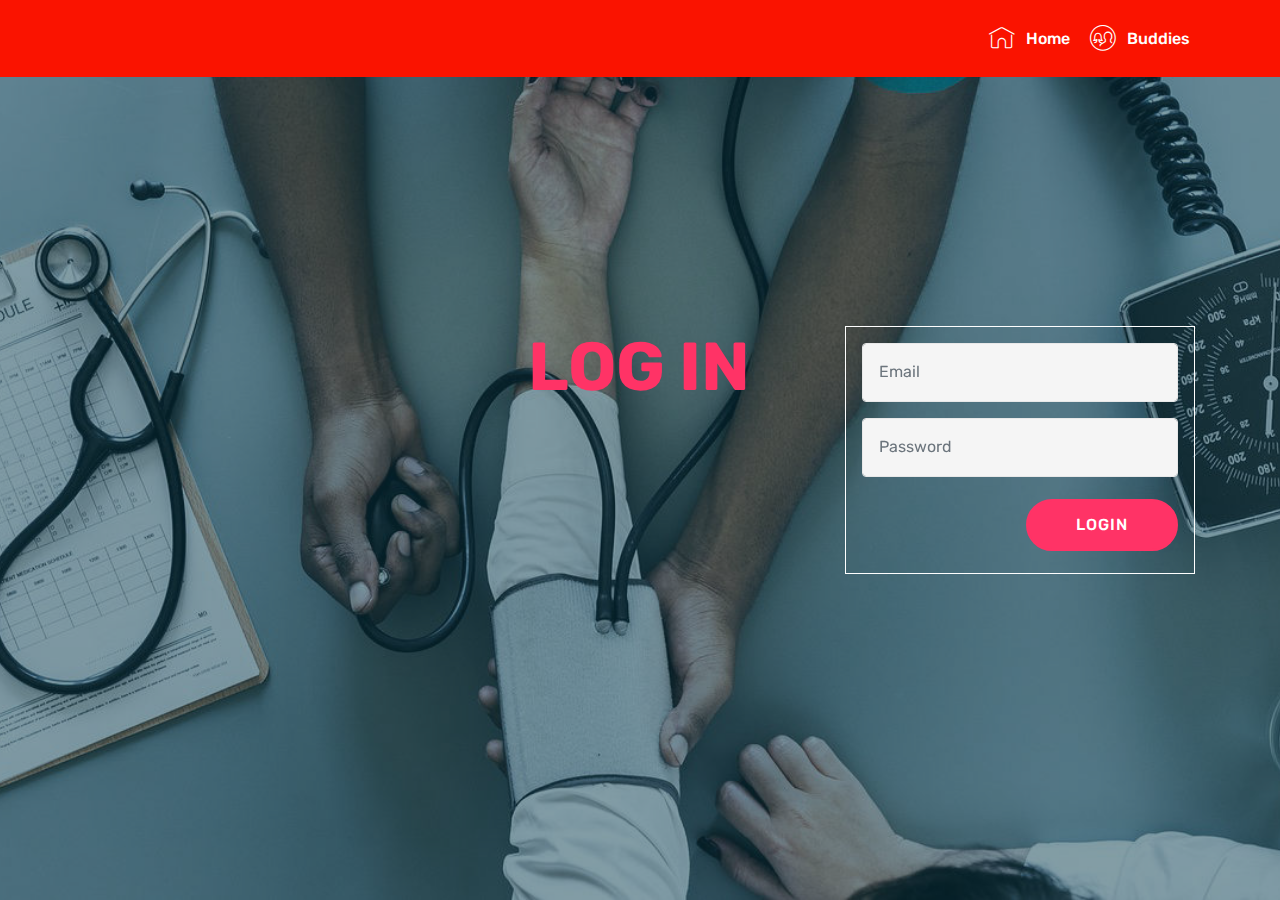
==== login.html @ 9717af07 "Add files via upload" ====
<!DOCTYPE html>
<html >
<head>
  <!-- Site made with Mobirise Website Builder v4.9.1, https://mobirise.com -->
  <meta charset="UTF-8">
  <meta http-equiv="X-UA-Compatible" content="IE=edge">
  <meta name="generator" content="Mobirise v4.9.1, mobirise.com">
  <meta name="viewport" content="width=device-width, initial-scale=1, minimum-scale=1">
  <link rel="shortcut icon" href="assets/images/logo2.png" type="image/x-icon">
  <meta name="description" content="">
  <title>LOGIN</title>
  <link rel="stylesheet" href="assets/web/assets/mobirise-icons/mobirise-icons.css">
  <link rel="stylesheet" href="assets/tether/tether.min.css">
  <link rel="stylesheet" href="assets/bootstrap/css/bootstrap.min.css">
  <link rel="stylesheet" href="assets/bootstrap/css/bootstrap-grid.min.css">
  <link rel="stylesheet" href="assets/bootstrap/css/bootstrap-reboot.min.css">
  <link rel="stylesheet" href="assets/dropdown/css/style.css">
  <link rel="stylesheet" href="assets/theme/css/style.css">
  <link rel="stylesheet" href="assets/mobirise/css/mbr-additional.css" type="text/css">
  
  
  
</head>
<body>
  <link rel="stylesheet" href="style.less" class="cid-rjPPl9onB8" id="menu1-9" data-rv-view="305"><section class="menu cid-rjPPl9onB8" once="menu" id="menu1-9">

    

    <nav class="navbar navbar-expand beta-menu navbar-dropdown align-items-center navbar-toggleable-sm">
        <button class="navbar-toggler navbar-toggler-right" type="button" data-toggle="collapse" data-target="#navbarSupportedContent" aria-controls="navbarSupportedContent" aria-expanded="false" aria-label="Toggle navigation">
            <div class="hamburger">
                <span></span>
                <span></span>
                <span></span>
                <span></span>
            </div>
        </button>
        <div class="menu-logo">
            <div class="navbar-brand">
                
                
            </div>
        </div>
        <div class="collapse navbar-collapse" id="navbarSupportedContent">
            <ul class="navbar-nav nav-dropdown nav-right navbar-nav-top-padding" data-app-modern-menu="true"><li class="nav-item">
                    <a class="nav-link link text-white display-4" href="https://mobirise.co">
                        <span class="mbri-home mbr-iconfont mbr-iconfont-btn"></span>Home</a>
                </li><li class="nav-item"><a class="nav-link link text-white display-4" href="https://mobirise.co"><span class="mbri-users mbr-iconfont mbr-iconfont-btn"></span>
                        Buddies</a></li></ul>
            
        </div>
    </nav>
</section>

<section class="engine"><a href="https://mobirise.info/u">bootstrap html templates</a></section><section class="cid-rjPPlac34I mbr-fullscreen mbr-parallax-background" id="header15-a">

    

    <div class="mbr-overlay" style="opacity: 0.5; background-color: rgb(7, 59, 76);"></div>

    <div class="container align-right">
<div class="row">
    <div class="mbr-white col-lg-8 col-md-7 content-container">
        <h1 class="mbr-section-title mbr-bold pb-3 mbr-fonts-style display-1">
            LOG IN</h1>
        
    </div>
    <div class="col-lg-4 col-md-5">
    <div class="form-container">
        <div class="media-container-column" data-form-type="formoid">
            <div data-form-alert="" hidden="" class="align-center">Thanks for filling out the form!</div>
            <form class="mbr-form" action="https://mobirise.com/" method="post" data-form-title="Mobirise Form"><input type="hidden" name="email" data-form-email="true" value="VKYxdWMDVFBwbysNsZmiNA+wXhtEtY0PMzBw7zq8KoXDlSUhk9qBJUYmL8Y6o1z6A3pOV49dEdWpnEKZmYoumy6t+tuIwl2j7wKJtrWJorOgSFFH1eXtyubgW5A6zBvd">
                
                <div data-for="email">
                    <div class="form-group">
                        <input type="email" class="form-control px-3" name="email" data-form-field="Email" placeholder="Email" required="" id="email-header15-a">
                    </div>
                </div>
                <div data-for="phone">
                    <div class="form-group">
                        <input type="tel" class="form-control px-3" name="phone" data-form-field="Phone" placeholder="Password" id="phone-header15-a">
                    </div>
                </div>
                
                <span class="input-group-btn"><button href="" type="submit" class="btn btn-secondary btn-form display-4">LOGIN</button></span>
            </form>
        </div>
    </div>
    </div>
</div>
    </div>
    
</section>


  <script src="assets/web/assets/jquery/jquery.min.js"></script>
  <script src="assets/popper/popper.min.js"></script>
  <script src="assets/tether/tether.min.js"></script>
  <script src="assets/bootstrap/js/bootstrap.min.js"></script>
  <script src="assets/smoothscroll/smooth-scroll.js"></script>
  <script src="assets/dropdown/js/script.min.js"></script>
  <script src="assets/touchswipe/jquery.touch-swipe.min.js"></script>
  <script src="assets/parallax/jarallax.min.js"></script>
  <script src="assets/theme/js/script.js"></script>
  <script src="assets/formoid/formoid.min.js"></script>
  
  
 <div id="scrollToTop" class="scrollToTop mbr-arrow-up"><a style="text-align: center;"><i class="mbr-arrow-up-icon mbr-arrow-up-icon-cm cm-icon cm-icon-smallarrow-up")></i></a></div>
  </body>
</html>
---- assets/web/assets/mobirise-icons/mobirise-icons.css ----
@font-face {
  font-family: 'MobiriseIcons';
  src:  url('mobirise-icons.eot?spat4u');
  src:  url('mobirise-icons.eot?spat4u#iefix') format('embedded-opentype'),
    url('mobirise-icons.ttf?spat4u') format('truetype'),
    url('mobirise-icons.woff?spat4u') format('woff'),
    url('mobirise-icons.svg?spat4u#MobiriseIcons') format('svg');
  font-weight: normal;
  font-style: normal;
}

[class^="mbri-"], [class*=" mbri-"] {
  /* use !important to prevent issues with browser extensions that change fonts */
  font-family: MobiriseIcons !important;
  speak: none;
  font-style: normal;
  font-weight: normal;
  font-variant: normal;
  text-transform: none;
  line-height: 1;

  /* Better Font Rendering =========== */
  -webkit-font-smoothing: antialiased;
  -moz-osx-font-smoothing: grayscale;
}

.mbri-add-submenu:before {
  content: "\e900";
}
.mbri-alert:before {
  content: "\e901";
}
.mbri-align-center:before {
  content: "\e902";
}
.mbri-align-justify:before {
  content: "\e903";
}
.mbri-align-left:before {
  content: "\e904";
}
.mbri-align-right:before {
  content: "\e905";
}
.mbri-android:before {
  content: "\e906";
}
.mbri-apple:before {
  content: "\e907";
}
.mbri-arrow-down:before {
  content: "\e908";
}
.mbri-arrow-next:before {
  content: "\e909";
}
.mbri-arrow-prev:before {
  content: "\e90a";
}
.mbri-arrow-up:before {
  content: "\e90b";
}
.mbri-bold:before {
  content: "\e90c";
}
.mbri-bookmark:before {
  content: "\e90d";
}
.mbri-bootstrap:before {
  content: "\e90e";
}
.mbri-briefcase:before {
  content: "\e90f";
}
.mbri-browse:before {
  content: "\e910";
}
.mbri-bulleted-list:before {
  content: "\e911";
}
.mbri-calendar:before {
  content: "\e912";
}
.mbri-camera:before {
  content: "\e913";
}
.mbri-cart-add:before {
  content: "\e914";
}
.mbri-cart-full:before {
  content: "\e915";
}
.mbri-cash:before {
  content: "\e916";
}
.mbri-change-style:before {
  content: "\e917";
}
.mbri-chat:before {
  content: "\e918";
}
.mbri-clock:before {
  content: "\e919";
}
.mbri-close:before {
  content: "\e91a";
}
.mbri-cloud:before {
  content: "\e91b";
}
.mbri-code:before {
  content: "\e91c";
}
.mbri-contact-form:before {
  content: "\e91d";
}
.mbri-credit-card:before {
  content: "\e91e";
}
.mbri-cursor-click:before {
  content: "\e91f";
}
.mbri-cust-feedback:before {
  content: "\e920";
}
.mbri-database:before {
  content: "\e921";
}
.mbri-delivery:before {
  content: "\e922";
}
.mbri-desktop:before {
  content: "\e923";
}
.mbri-devices:before {
  content: "\e924";
}
.mbri-down:before {
  content: "\e925";
}
.mbri-download:before {
  content: "\e989";
}
.mbri-drag-n-drop:before {
  content: "\e927";
}
.mbri-drag-n-drop2:before {
  content: "\e928";
}
.mbri-edit:before {
  content: "\e929";
}
.mbri-edit2:before {
  content: "\e92a";
}
.mbri-error:before {
  content: "\e92b";
}
.mbri-extension:before {
  content: "\e92c";
}
.mbri-features:before {
  content: "\e92d";
}
.mbri-file:before {
  content: "\e92e";
}
.mbri-flag:before {
  content: "\e92f";
}
.mbri-folder:before {
  content: "\e930";
}
.mbri-gift:before {
  content: "\e931";
}
.mbri-github:before {
  content: "\e932";
}
.mbri-globe:before {
  content: "\e933";
}
.mbri-globe-2:before {
  content: "\e934";
}
.mbri-growing-chart:before {
  content: "\e935";
}
.mbri-hearth:before {
  content: "\e936";
}
.mbri-help:before {
  content: "\e937";
}
.mbri-home:before {
  content: "\e938";
}
.mbri-hot-cup:before {
  content: "\e939";
}
.mbri-idea:before {
  content: "\e93a";
}
.mbri-image-gallery:before {
  content: "\e93b";
}
.mbri-image-slider:before {
  content: "\e93c";
}
.mbri-info:before {
  content: "\e93d";
}
.mbri-italic:before {
  content: "\e93e";
}
.mbri-key:before {
  content: "\e93f";
}
.mbri-laptop:before {
  content: "\e940";
}
.mbri-layers:before {
  content: "\e941";
}
.mbri-left-right:before {
  content: "\e942";
}
.mbri-left:before {
  content: "\e943";
}
.mbri-letter:before {
  content: "\e944";
}
.mbri-like:before {
  content: "\e945";
}
.mbri-link:before {
  content: "\e946";
}
.mbri-lock:before {
  content: "\e947";
}
.mbri-login:before {
  content: "\e948";
}
.mbri-logout:before {
  content: "\e949";
}
.mbri-magic-stick:before {
  content: "\e94a";
}
.mbri-map-pin:before {
  content: "\e94b";
}
.mbri-menu:before {
  content: "\e94c";
}
.mbri-mobile:before {
  content: "\e94d";
}
.mbri-mobile2:before {
  content: "\e94e";
}
.mbri-mobirise:before {
  content: "\e94f";
}
.mbri-more-horizontal:before {
  content: "\e950";
}
.mbri-more-vertical:before {
  content: "\e951";
}
.mbri-music:before {
  content: "\e952";
}
.mbri-new-file:before {
  content: "\e953";
}
.mbri-numbered-list:before {
  content: "\e954";
}
.mbri-opened-folder:before {
  content: "\e955";
}
.mbri-pages:before {
  content: "\e956";
}
.mbri-paper-plane:before {
  content: "\e957";
}
.mbri-paperclip:before {
  content: "\e958";
}
.mbri-photo:before {
  content: "\e959";
}
.mbri-photos:before {
  content: "\e95a";
}
.mbri-pin:before {
  content: "\e95b";
}
.mbri-play:before {
  content: "\e95c";
}
.mbri-plus:before {
  content: "\e95d";
}
.mbri-preview:before {
  content: "\e95e";
}
.mbri-print:before {
  content: "\e95f";
}
.mbri-protect:before {
  content: "\e960";
}
.mbri-question:before {
  content: "\e961";
}
.mbri-quote-left:before {
  content: "\e962";
}
.mbri-quote-right:before {
  content: "\e963";
}
.mbri-refresh:before {
  content: "\e964";
}
.mbri-responsive:before {
  content: "\e965";
}
.mbri-right:before {
  content: "\e966";
}
.mbri-rocket:before {
  content: "\e967";
}
.mbri-sad-face:before {
  content: "\e968";
}
.mbri-sale:before {
  content: "\e969";
}
.mbri-save:before {
  content: "\e96a";
}
.mbri-search:before {
  content: "\e96b";
}
.mbri-setting:before {
  content: "\e96c";
}
.mbri-setting2:before {
  content: "\e96d";
}
.mbri-setting3:before {
  content: "\e96e";
}
.mbri-share:before {
  content: "\e96f";
}
.mbri-shopping-bag:before {
  content: "\e970";
}
.mbri-shopping-basket:before {
  content: "\e971";
}
.mbri-shopping-cart:before {
  content: "\e972";
}
.mbri-sites:before {
  content: "\e973";
}
.mbri-smile-face:before {
  content: "\e974";
}
.mbri-speed:before {
  content: "\e975";
}
.mbri-star:before {
  content: "\e976";
}
.mbri-success:before {
  content: "\e977";
}
.mbri-sun:before {
  content: "\e978";
}
.mbri-sun2:before {
  content: "\e979";
}
.mbri-tablet:before {
  content: "\e97a";
}
.mbri-tablet-vertical:before {
  content: "\e97b";
}
.mbri-target:before {
  content: "\e97c";
}
.mbri-timer:before {
  content: "\e97d";
}
.mbri-to-ftp:before {
  content: "\e97e";
}
.mbri-to-local-drive:before {
  content: "\e97f";
}
.mbri-touch-swipe:before {
  content: "\e980";
}
.mbri-touch:before {
  content: "\e981";
}
.mbri-trash:before {
  content: "\e982";
}
.mbri-underline:before {
  content: "\e983";
}
.mbri-unlink:before {
  content: "\e984";
}
.mbri-unlock:before {
  content: "\e985";
}
.mbri-up-down:before {
  content: "\e986";
}
.mbri-up:before {
  content: "\e987";
}
.mbri-update:before {
  content: "\e988";
}
.mbri-upload:before {
 content: "\e926"; 
}
.mbri-user:before {
  content: "\e98a";
}
.mbri-user2:before {
  content: "\e98b";
}
.mbri-users:before {
  content: "\e98c";
}
.mbri-video:before {
  content: "\e98d";
}
.mbri-video-play:before {
  content: "\e98e";
}
.mbri-watch:before {
  content: "\e98f";
}
.mbri-website-theme:before {
  content: "\e990";
}
.mbri-wifi:before {
  content: "\e991";
}
.mbri-windows:before {
  content: "\e992";
}
.mbri-zoom-out:before {
  content: "\e993";
}
.mbri-redo:before {
  content: "\e994";
}
.mbri-undo:before {
  content: "\e995";
}
---- assets/dropdown/css/style.css ----
.navbar-dropdown {
  left: 0;
  padding: 0;
  position: absolute;
  right: 0;
  top: 0;
  transition: all 0.45s ease;
  z-index: 1030;
  background: #282828; }
  .navbar-dropdown .navbar-logo {
    margin-right: 0.8rem;
    transition: margin 0.3s ease-in-out;
    vertical-align: middle; }
    .navbar-dropdown .navbar-logo img {
      height: 3.125rem;
      transition: all 0.3s ease-in-out; }
    .navbar-dropdown .navbar-logo.mbr-iconfont {
      font-size: 3.125rem;
      line-height: 3.125rem; }
  .navbar-dropdown .navbar-caption {
    font-weight: 700;
    white-space: normal;
    vertical-align: -4px;
    line-height: 3.125rem !important; }
    .navbar-dropdown .navbar-caption, .navbar-dropdown .navbar-caption:hover {
      color: inherit;
      text-decoration: none; }
  .navbar-dropdown .mbr-iconfont + .navbar-caption {
    vertical-align: -1px; }
  .navbar-dropdown.navbar-fixed-top {
    position: fixed; }
  .navbar-dropdown .navbar-brand span {
    vertical-align: -4px; }
  .navbar-dropdown.bg-color.transparent {
    background: none; }
  .navbar-dropdown.navbar-short .navbar-brand {
    padding: 0.625rem 0; }
    .navbar-dropdown.navbar-short .navbar-brand span {
      vertical-align: -1px; }
  .navbar-dropdown.navbar-short .navbar-caption {
    line-height: 2.375rem !important;
    vertical-align: -2px; }
  .navbar-dropdown.navbar-short .navbar-logo {
    margin-right: 0.5rem; }
    .navbar-dropdown.navbar-short .navbar-logo img {
      height: 2.375rem; }
    .navbar-dropdown.navbar-short .navbar-logo.mbr-iconfont {
      font-size: 2.375rem;
      line-height: 2.375rem; }
  .navbar-dropdown.navbar-short .mbr-table-cell {
    height: 3.625rem; }
  .navbar-dropdown .navbar-close {
    left: 0.6875rem;
    position: fixed;
    top: 0.75rem;
    z-index: 1000; }
  .navbar-dropdown .hamburger-icon {
    content: "";
    display: inline-block;
    vertical-align: middle;
    width: 16px;
    -webkit-box-shadow: 0 -6px 0 1px #282828,0 0 0 1px #282828,0 6px 0 1px #282828;
    -moz-box-shadow: 0 -6px 0 1px #282828,0 0 0 1px #282828,0 6px 0 1px #282828;
    box-shadow: 0 -6px 0 1px #282828,0 0 0 1px #282828,0 6px 0 1px #282828; }

.dropdown-menu .dropdown-toggle[data-toggle="dropdown-submenu"]::after {
  border-bottom: 0.35em solid transparent;
  border-left: 0.35em solid;
  border-right: 0;
  border-top: 0.35em solid transparent;
  margin-left: 0.3rem; }

.dropdown-menu .dropdown-item:focus {
  outline: 0; }

.nav-dropdown {
  font-size: 0.75rem;
  font-weight: 500;
  height: auto !important; }
  .nav-dropdown .nav-btn {
    padding-left: 1rem; }
  .nav-dropdown .link {
    margin: .667em 1.667em;
    font-weight: 500;
    padding: 0;
    transition: color .2s ease-in-out; }
    .nav-dropdown .link.dropdown-toggle {
      margin-right: 2.583em; }
      .nav-dropdown .link.dropdown-toggle::after {
        margin-left: .25rem;
        border-top: 0.35em solid;
        border-right: 0.35em solid transparent;
        border-left: 0.35em solid transparent;
        border-bottom: 0; }
      .nav-dropdown .link.dropdown-toggle[aria-expanded="true"] {
        margin: 0;
        padding: 0.667em 3.263em  0.667em 1.667em; }
  .nav-dropdown .link::after,
  .nav-dropdown .dropdown-item::after {
    color: inherit; }
  .nav-dropdown .btn {
    font-size: 0.75rem;
    font-weight: 700;
    letter-spacing: 0;
    margin-bottom: 0;
    padding-left: 1.25rem;
    padding-right: 1.25rem; }
  .nav-dropdown .dropdown-menu {
    border-radius: 0;
    border: 0;
    left: 0;
    margin: 0;
    padding-bottom: 1.25rem;
    padding-top: 1.25rem;
    position: relative; }
  .nav-dropdown .dropdown-submenu {
    margin-left: 0.125rem;
    top: 0; }
  .nav-dropdown .dropdown-item {
    font-weight: 500;
    line-height: 2;
    padding: 0.3846em 4.615em 0.3846em 1.5385em;
    position: relative;
    transition: color .2s ease-in-out, background-color .2s ease-in-out; }
    .nav-dropdown .dropdown-item::after {
      margin-top: -0.3077em;
      position: absolute;
      right: 1.1538em;
      top: 50%; }
    .nav-dropdown .dropdown-item:focus, .nav-dropdown .dropdown-item:hover {
      background: none; }

@media (max-width: 767px) {
  .nav-dropdown.navbar-toggleable-sm {
    bottom: 0;
    display: none;
    left: 0;
    overflow-x: hidden;
    position: fixed;
    top: 0;
    transform: translateX(-100%);
    -ms-transform: translateX(-100%);
    -webkit-transform: translateX(-100%);
    width: 18.75rem;
    z-index: 999; } }
.nav-dropdown.navbar-toggleable-xl {
  bottom: 0;
  display: none;
  left: 0;
  overflow-x: hidden;
  position: fixed;
  top: 0;
  transform: translateX(-100%);
  -ms-transform: translateX(-100%);
  -webkit-transform: translateX(-100%);
  width: 18.75rem;
  z-index: 999; }

.nav-dropdown-sm {
  display: block !important;
  overflow-x: hidden;
  overflow: auto;
  padding-top: 3.875rem; }
  .nav-dropdown-sm::after {
    content: "";
    display: block;
    height: 3rem;
    width: 100%; }
  .nav-dropdown-sm.collapse.in ~ .navbar-close {
    display: block !important; }
  .nav-dropdown-sm.collapsing, .nav-dropdown-sm.collapse.in {
    transform: translateX(0);
    -ms-transform: translateX(0);
    -webkit-transform: translateX(0);
    transition: all 0.25s ease-out;
    -webkit-transition: all 0.25s ease-out;
    background: #282828; }
  .nav-dropdown-sm.collapsing[aria-expanded="false"] {
    transform: translateX(-100%);
    -ms-transform: translateX(-100%);
    -webkit-transform: translateX(-100%); }
  .nav-dropdown-sm .nav-item {
    display: block;
    margin-left: 0 !important;
    padding-left: 0; }
  .nav-dropdown-sm .link,
  .nav-dropdown-sm .dropdown-item {
    border-top: 1px dotted rgba(255, 255, 255, 0.1);
    font-size: 0.8125rem;
    line-height: 1.6;
    margin: 0 !important;
    padding: 0.875rem 2.4rem 0.875rem 1.5625rem !important;
    position: relative;
    white-space: normal; }
    .nav-dropdown-sm .link:focus, .nav-dropdown-sm .link:hover,
    .nav-dropdown-sm .dropdown-item:focus,
    .nav-dropdown-sm .dropdown-item:hover {
      background: rgba(0, 0, 0, 0.2) !important;
      color: #c0a375; }
  .nav-dropdown-sm .nav-btn {
    position: relative;
    padding: 1.5625rem 1.5625rem 0 1.5625rem; }
    .nav-dropdown-sm .nav-btn::before {
      border-top: 1px dotted rgba(255, 255, 255, 0.1);
      content: "";
      left: 0;
      position: absolute;
      top: 0;
      width: 100%; }
    .nav-dropdown-sm .nav-btn + .nav-btn {
      padding-top: 0.625rem; }
      .nav-dropdown-sm .nav-btn + .nav-btn::before {
        display: none; }
  .nav-dropdown-sm .btn {
    padding: 0.625rem 0; }
  .nav-dropdown-sm .dropdown-toggle[data-toggle="dropdown-submenu"]::after {
    margin-left: .25rem;
    border-top: 0.35em solid;
    border-right: 0.35em solid transparent;
    border-left: 0.35em solid transparent;
    border-bottom: 0; }
  .nav-dropdown-sm .dropdown-toggle[data-toggle="dropdown-submenu"][aria-expanded="true"]::after {
    border-top: 0;
    border-right: 0.35em solid transparent;
    border-left: 0.35em solid transparent;
    border-bottom: 0.35em solid; }
  .nav-dropdown-sm .dropdown-menu {
    margin: 0;
    padding: 0;
    position: relative;
    top: 0;
    left: 0;
    width: 100%;
    border: 0;
    float: none;
    border-radius: 0;
    background: none; }
  .nav-dropdown-sm .dropdown-submenu {
    left: 100%;
    margin-left: 0.125rem;
    margin-top: -1.25rem;
    top: 0; }

.navbar-toggleable-sm .nav-dropdown .dropdown-menu {
  position: absolute; }

.navbar-toggleable-sm .nav-dropdown .dropdown-submenu {
  left: 100%;
  margin-left: 0.125rem;
  margin-top: -1.25rem;
  top: 0; }

.navbar-toggleable-sm.opened .nav-dropdown .dropdown-menu {
  position: relative; }

.navbar-toggleable-sm.opened .nav-dropdown .dropdown-submenu {
  left: 0;
  margin-left: 00rem;
  margin-top: 0rem;
  top: 0; }

.is-builder .nav-dropdown.collapsing {
  transition: none !important; }

/*# sourceMappingURL=style.css.map */
---- assets/theme/css/style.css ----
/*!
 * Mobirise v4 theme (https://mobirise.com/)
 * Copyright 2017 Mobirise
 */
section {
  background-color: #eeeeee; }

section,
.container,
.container-fluid {
  position: relative;
  word-wrap: break-word; }

a.mbr-iconfont:hover {
  text-decoration: none; }

.article .lead p, .article .lead ul, .article .lead ol, .article .lead pre, .article .lead blockquote {
  margin-bottom: 0; }

a {
  font-style: normal;
  font-weight: 400;
  cursor: pointer; }
  a, a:hover {
    text-decoration: none; }

figure {
  margin-bottom: 0; }

body {
  color: #232323; }

h1, h2, h3, h4, h5, h6,
.h1, .h2, .h3, .h4, .h5, .h6,
.display-1, .display-2, .display-3, .display-4 {
  line-height: 1;
  word-break: break-word;
  word-wrap: break-word; }

b, strong {
  font-weight: bold; }

blockquote {
  padding: 10px 0 10px 20px;
  position: relative;
  border-left: 2px solid;
  border-color: #ff3366; }

input:-webkit-autofill, input:-webkit-autofill:hover, input:-webkit-autofill:focus, input:-webkit-autofill:active {
  transition-delay: 9999s;
  transition-property: background-color, color; }

textarea[type="hidden"] {
  display: none; }

body {
  position: relative; }

section {
  background-position: 50% 50%;
  background-repeat: no-repeat;
  background-size: cover; }
  section .mbr-background-video,
  section .mbr-background-video-preview {
    position: absolute;
    bottom: 0;
    left: 0;
    right: 0;
    top: 0; }

.hidden {
  visibility: hidden; }

.mbr-z-index20 {
  z-index: 20; }

/*! Base colors */
.mbr-white {
  color: #ffffff; }

.mbr-black {
  color: #000000; }

.mbr-bg-white {
  background-color: #ffffff; }

.mbr-bg-black {
  background-color: #000000; }

/*! Text-aligns */
.align-left {
  text-align: left; }

.align-center {
  text-align: center; }

.align-right {
  text-align: right; }

@media (max-width: 767px) {
  .align-left, .align-center, .align-right, .mbr-section-btn, .mbr-section-title {
    text-align: center; } }
/*! Font-weight  */
.mbr-light {
  font-weight: 300; }

.mbr-regular {
  font-weight: 400; }

.mbr-semibold {
  font-weight: 500; }

.mbr-bold {
  font-weight: 700; }

/*! Media  */
.media-size-item {
  -webkit-flex: 1 1 auto;
  -moz-flex: 1 1 auto;
  -ms-flex: 1 1 auto;
  -o-flex: 1 1 auto;
  flex: 1 1 auto; }

.media-content {
  -webkit-flex-basis: 100%;
  flex-basis: 100%; }

.media-container-row {
  display: -ms-flexbox;
  display: -webkit-flex;
  display: flex;
  -webkit-flex-direction: row;
  -ms-flex-direction: row;
  flex-direction: row;
  -webkit-flex-wrap: wrap;
  -ms-flex-wrap: wrap;
  flex-wrap: wrap;
  -webkit-justify-content: center;
  -ms-flex-pack: center;
  justify-content: center;
  -webkit-align-content: center;
  -ms-flex-line-pack: center;
  align-content: center;
  -webkit-align-items: start;
  -ms-flex-align: start;
  align-items: start; }
  .media-container-row .media-size-item {
    width: 400px; }

.media-container-column {
  display: -ms-flexbox;
  display: -webkit-flex;
  display: flex;
  -webkit-flex-direction: column;
  -ms-flex-direction: column;
  flex-direction: column;
  -webkit-flex-wrap: wrap;
  -ms-flex-wrap: wrap;
  flex-wrap: wrap;
  -webkit-justify-content: center;
  -ms-flex-pack: center;
  justify-content: center;
  -webkit-align-content: center;
  -ms-flex-line-pack: center;
  align-content: center;
  -webkit-align-items: stretch;
  -ms-flex-align: stretch;
  align-items: stretch; }
  .media-container-column > * {
    width: 100%; }

@media (min-width: 992px) {
  .media-container-row {
    -webkit-flex-wrap: nowrap;
    -ms-flex-wrap: nowrap;
    flex-wrap: nowrap; } }
figure {
  overflow: hidden; }

figure[mbr-media-size] {
  transition: width 0.1s; }

.mbr-figure img, .mbr-figure iframe {
  display: block;
  width: 100%; }

.card {
  background-color: transparent;
  border: none; }

.card-img {
  text-align: center;
  flex-shrink: 0;
  -webkit-flex-shrink: 0; }

.media {
  max-width: 100%;
  margin: 0 auto; }

.mbr-figure {
  -ms-flex-item-align: center;
  -ms-grid-row-align: center;
  -webkit-align-self: center;
  align-self: center; }

.media-container > div {
  max-width: 100%; }

.mbr-figure img, .card-img img {
  width: 100%; }

@media (max-width: 991px) {
  .media-size-item {
    width: auto !important; }

  .media {
    width: auto; }

  .mbr-figure {
    width: 100% !important; } }
/*! Buttons */
.mbr-section-btn {
  margin-left: -.25rem;
  margin-right: -.25rem;
  font-size: 0; }

nav .mbr-section-btn {
  margin-left: 0rem;
  margin-right: 0rem; }

/*! Btn icon margin */
.btn .mbr-iconfont, .btn.btn-sm .mbr-iconfont {
  cursor: pointer;
  margin-right: 0.5rem; }

.btn.btn-md .mbr-iconfont, .btn.btn-md .mbr-iconfont {
  margin-right: 0.8rem; }

.mbr-regular {
  font-weight: 400; }

.mbr-semibold {
  font-weight: 500; }

.mbr-bold {
  font-weight: 700; }

[type="submit"] {
  -webkit-appearance: none; }

/*! Full-screen */
.mbr-fullscreen .mbr-overlay {
  min-height: 100vh; }

.mbr-fullscreen {
  display: flex;
  display: -webkit-flex;
  display: -moz-flex;
  display: -ms-flex;
  display: -o-flex;
  align-items: center;
  -webkit-align-items: center;
  min-height: 100vh;
  padding-top: 3rem;
  padding-bottom: 3rem; }

/*! Map */
.map {
  height: 25rem;
  position: relative; }
  .map iframe {
    width: 100%;
    height: 100%; }

/* Form */
.form-asterisk {
  font-family: initial;
  position: absolute;
  top: -2px;
  font-weight: normal; }

/*! Scroll to top arrow */
.mbr-arrow-up {
  bottom: 25px;
  right: 90px;
  position: fixed;
  text-align: right;
  z-index: 5000;
  color: #ffffff;
  font-size: 32px;
  transform: rotate(180deg);
  -webkit-transform: rotate(180deg); }

.mbr-arrow-up a {
  background: rgba(0, 0, 0, 0.2);
  border-radius: 3px;
  color: #fff;
  display: inline-block;
  height: 60px;
  width: 60px;
  outline-style: none !important;
  position: relative;
  text-decoration: none;
  transition: all .3s ease-in-out;
  cursor: pointer;
  text-align: center; }
  .mbr-arrow-up a:hover {
    background-color: rgba(0, 0, 0, 0.4); }
  .mbr-arrow-up a i {
    line-height: 60px; }

.mbr-arrow-up-icon {
  display: block;
  color: #fff; }

.mbr-arrow-up-icon::before {
  content: "\203a";
  display: inline-block;
  font-family: serif;
  font-size: 32px;
  line-height: 1;
  font-style: normal;
  position: relative;
  top: 6px;
  left: -4px;
  -webkit-transform: rotate(-90deg);
  transform: rotate(-90deg); }

/*! Arrow Down */
.mbr-arrow {
  position: absolute;
  bottom: 45px;
  left: 50%;
  width: 60px;
  height: 60px;
  cursor: pointer;
  background-color: rgba(80, 80, 80, 0.5);
  border-radius: 50%;
  -webkit-transform: translateX(-50%);
  transform: translateX(-50%); }
  .mbr-arrow > a {
    display: inline-block;
    text-decoration: none;
    outline-style: none;
    -webkit-animation: arrowdown 1.7s ease-in-out infinite;
    animation: arrowdown 1.7s ease-in-out infinite; }
    .mbr-arrow > a > i {
      position: absolute;
      top: -2px;
      left: 15px;
      font-size: 2rem; }

@keyframes arrowdown {
  0% {
    transform: translateY(0px);
    -webkit-transform: translateY(0px); }
  50% {
    transform: translateY(-5px);
    -webkit-transform: translateY(-5px); }
  100% {
    transform: translateY(0px);
    -webkit-transform: translateY(0px); } }
@-webkit-keyframes arrowdown {
  0% {
    transform: translateY(0px);
    -webkit-transform: translateY(0px); }
  50% {
    transform: translateY(-5px);
    -webkit-transform: translateY(-5px); }
  100% {
    transform: translateY(0px);
    -webkit-transform: translateY(0px); } }
@media (max-width: 500px) {
  .mbr-arrow-up {
    left: 50%;
    right: auto;
    transform: translateX(-50%) rotate(180deg);
    -webkit-transform: translateX(-50%) rotate(180deg); } }
/*Gradients animation*/
@keyframes gradient-animation {
  from {
    background-position: 0% 100%;
    animation-timing-function: ease-in-out; }
  to {
    background-position: 100% 0%;
    animation-timing-function: ease-in-out; } }
@-webkit-keyframes gradient-animation {
  from {
    background-position: 0% 100%;
    animation-timing-function: ease-in-out; }
  to {
    background-position: 100% 0%;
    animation-timing-function: ease-in-out; } }
.bg-gradient {
  background-size: 200% 200%;
  animation: gradient-animation 5s infinite alternate;
  -webkit-animation: gradient-animation 5s infinite alternate; }

.menu .navbar-brand {
  display: -webkit-flex; }
  .menu .navbar-brand span {
    display: flex;
    display: -webkit-flex; }
  .menu .navbar-brand .navbar-caption-wrap {
    display: -webkit-flex; }
  .menu .navbar-brand .navbar-logo img {
    display: -webkit-flex; }
@media (min-width: 768px) and (max-width: 991px) {
  .menu .navbar-toggleable-sm .navbar-nav {
    display: -webkit-box;
    display: -webkit-flex;
    display: -ms-flexbox; } }
@media (min-width: 992px) {
  .menu .navbar-nav.nav-dropdown {
    display: -webkit-flex; }
  .menu .navbar-toggleable-sm .navbar-collapse {
    display: -webkit-flex !important; } }
@media (max-width: 767px) {
  .menu .navbar-collapse {
    overflow-y: auto;
    max-height: 80vh; }
  .menu .dropdown-menu {
    max-height: 60vh;
    overflow-y: auto; } }

.navbar {
  display: -webkit-flex;
  -webkit-flex-wrap: wrap;
  -webkit-align-items: center;
  -webkit-justify-content: space-between; }

.navbar-collapse {
  -webkit-flex-basis: 100%;
  -webkit-flex-grow: 1;
  -webkit-align-items: center; }

.nav-dropdown .link {
  padding: .667em 1.667em !important;
  margin: 0 !important; }

.nav {
  display: -webkit-flex;
  -webkit-flex-wrap: wrap; }

.row {
  display: -webkit-flex;
  -webkit-flex-wrap: wrap; }

.justify-content-center {
  -webkit-justify-content: center; }

.form-inline {
  display: -webkit-flex;
  -webkit-flex-flow: row wrap;
  -webkit-align-items: center; }

.card-wrapper {
  -webkit-flex: 1; }

.carousel-control {
  z-index: 10;
  display: -webkit-flex;
  -webkit-align-items: center;
  -webkit-justify-content: center; }

.carousel-controls {
  display: -webkit-flex; }

.media {
  display: -webkit-flex; }

/*# sourceMappingURL=style.css.map */
.engine {
	position: absolute;
	text-indent: -2400px;
	text-align: center;
	padding: 0;
	top: 0;
	left: -2400px;
}
---- assets/mobirise/css/mbr-additional.css ----
@import url(https://fonts.googleapis.com/css?family=Rubik:300,300i,400,400i,500,500i,700,700i,900,900i);





body {
  font-style: normal;
  line-height: 1.5;
}
.mbr-section-title {
  font-style: normal;
  line-height: 1.2;
}
.mbr-section-subtitle {
  line-height: 1.3;
}
.mbr-text {
  font-style: normal;
  line-height: 1.6;
}
.display-1 {
  font-family: 'Rubik', sans-serif;
  font-size: 4.25rem;
}
.display-1 > .mbr-iconfont {
  font-size: 6.8rem;
}
.display-2 {
  font-family: 'Rubik', sans-serif;
  font-size: 3rem;
}
.display-2 > .mbr-iconfont {
  font-size: 4.8rem;
}
.display-4 {
  font-family: 'Rubik', sans-serif;
  font-size: 1rem;
}
.display-4 > .mbr-iconfont {
  font-size: 1.6rem;
}
.display-5 {
  font-family: 'Rubik', sans-serif;
  font-size: 1.5rem;
}
.display-5 > .mbr-iconfont {
  font-size: 2.4rem;
}
.display-7 {
  font-family: 'Rubik', sans-serif;
  font-size: 1rem;
}
.display-7 > .mbr-iconfont {
  font-size: 1.6rem;
}
/* ---- Fluid typography for mobile devices ---- */
/* 1.4 - font scale ratio ( bootstrap == 1.42857 ) */
/* 100vw - current viewport width */
/* (48 - 20)  48 == 48rem == 768px, 20 == 20rem == 320px(minimal supported viewport) */
/* 0.65 - min scale variable, may vary */
@media (max-width: 768px) {
  .display-1 {
    font-size: 3.4rem;
    font-size: calc( 2.1374999999999997rem + (4.25 - 2.1374999999999997) * ((100vw - 20rem) / (48 - 20)));
    line-height: calc( 1.4 * (2.1374999999999997rem + (4.25 - 2.1374999999999997) * ((100vw - 20rem) / (48 - 20))));
  }
  .display-2 {
    font-size: 2.4rem;
    font-size: calc( 1.7rem + (3 - 1.7) * ((100vw - 20rem) / (48 - 20)));
    line-height: calc( 1.4 * (1.7rem + (3 - 1.7) * ((100vw - 20rem) / (48 - 20))));
  }
  .display-4 {
    font-size: 0.8rem;
    font-size: calc( 1rem + (1 - 1) * ((100vw - 20rem) / (48 - 20)));
    line-height: calc( 1.4 * (1rem + (1 - 1) * ((100vw - 20rem) / (48 - 20))));
  }
  .display-5 {
    font-size: 1.2rem;
    font-size: calc( 1.175rem + (1.5 - 1.175) * ((100vw - 20rem) / (48 - 20)));
    line-height: calc( 1.4 * (1.175rem + (1.5 - 1.175) * ((100vw - 20rem) / (48 - 20))));
  }
}
/* Buttons */
.btn {
  font-weight: 500;
  border-width: 2px;
  font-style: normal;
  letter-spacing: 1px;
  margin: .4rem .8rem;
  white-space: normal;
  -webkit-transition: all 0.3s ease-in-out;
  -moz-transition: all 0.3s ease-in-out;
  transition: all 0.3s ease-in-out;
  display: inline-flex;
  align-items: center;
  justify-content: center;
  word-break: break-word;
  -webkit-align-items: center;
  -webkit-justify-content: center;
  display: -webkit-inline-flex;
  padding: 1rem 3rem;
  border-radius: 3px;
}
.btn-sm {
  font-weight: 500;
  letter-spacing: 1px;
  -webkit-transition: all 0.3s ease-in-out;
  -moz-transition: all 0.3s ease-in-out;
  transition: all 0.3s ease-in-out;
  padding: 0.6rem 1.5rem;
  border-radius: 3px;
}
.btn-md {
  font-weight: 500;
  letter-spacing: 1px;
  margin: .4rem .8rem !important;
  -webkit-transition: all 0.3s ease-in-out;
  -moz-transition: all 0.3s ease-in-out;
  transition: all 0.3s ease-in-out;
  padding: 1rem 3rem;
  border-radius: 3px;
}
.btn-lg {
  font-weight: 500;
  letter-spacing: 1px;
  margin: .4rem .8rem !important;
  -webkit-transition: all 0.3s ease-in-out;
  -moz-transition: all 0.3s ease-in-out;
  transition: all 0.3s ease-in-out;
  padding: 1.2rem 3.2rem;
  border-radius: 3px;
}
.bg-primary {
  background-color: #fa1300 !important;
}
.bg-success {
  background-color: #f7ed4a !important;
}
.bg-info {
  background-color: #82786e !important;
}
.bg-warning {
  background-color: #879a9f !important;
}
.bg-danger {
  background-color: #b1a374 !important;
}
.btn-primary,
.btn-primary:active {
  background-color: #fa1300 !important;
  border-color: #fa1300 !important;
  color: #ffffff !important;
}
.btn-primary:hover,
.btn-primary:focus,
.btn-primary.focus,
.btn-primary.active {
  color: #ffffff !important;
  background-color: #ae0d00 !important;
  border-color: #ae0d00 !important;
}
.btn-primary.disabled,
.btn-primary:disabled {
  color: #ffffff !important;
  background-color: #ae0d00 !important;
  border-color: #ae0d00 !important;
}
.btn-secondary,
.btn-secondary:active {
  background-color: #ff3366 !important;
  border-color: #ff3366 !important;
  color: #ffffff !important;
}
.btn-secondary:hover,
.btn-secondary:focus,
.btn-secondary.focus,
.btn-secondary.active {
  color: #ffffff !important;
  background-color: #e50039 !important;
  border-color: #e50039 !important;
}
.btn-secondary.disabled,
.btn-secondary:disabled {
  color: #ffffff !important;
  background-color: #e50039 !important;
  border-color: #e50039 !important;
}
.btn-info,
.btn-info:active {
  background-color: #82786e !important;
  border-color: #82786e !important;
  color: #ffffff !important;
}
.btn-info:hover,
.btn-info:focus,
.btn-info.focus,
.btn-info.active {
  color: #ffffff !important;
  background-color: #59524b !important;
  border-color: #59524b !important;
}
.btn-info.disabled,
.btn-info:disabled {
  color: #ffffff !important;
  background-color: #59524b !important;
  border-color: #59524b !important;
}
.btn-success,
.btn-success:active {
  background-color: #f7ed4a !important;
  border-color: #f7ed4a !important;
  color: #3f3c03 !important;
}
.btn-success:hover,
.btn-success:focus,
.btn-success.focus,
.btn-success.active {
  color: #3f3c03 !important;
  background-color: #eadd0a !important;
  border-color: #eadd0a !important;
}
.btn-success.disabled,
.btn-success:disabled {
  color: #3f3c03 !important;
  background-color: #eadd0a !important;
  border-color: #eadd0a !important;
}
.btn-warning,
.btn-warning:active {
  background-color: #879a9f !important;
  border-color: #879a9f !important;
  color: #ffffff !important;
}
.btn-warning:hover,
.btn-warning:focus,
.btn-warning.focus,
.btn-warning.active {
  color: #ffffff !important;
  background-color: #617479 !important;
  border-color: #617479 !important;
}
.btn-warning.disabled,
.btn-warning:disabled {
  color: #ffffff !important;
  background-color: #617479 !important;
  border-color: #617479 !important;
}
.btn-danger,
.btn-danger:active {
  background-color: #b1a374 !important;
  border-color: #b1a374 !important;
  color: #ffffff !important;
}
.btn-danger:hover,
.btn-danger:focus,
.btn-danger.focus,
.btn-danger.active {
  color: #ffffff !important;
  background-color: #8b7d4e !important;
  border-color: #8b7d4e !important;
}
.btn-danger.disabled,
.btn-danger:disabled {
  color: #ffffff !important;
  background-color: #8b7d4e !important;
  border-color: #8b7d4e !important;
}
.btn-white {
  color: #333333 !important;
}
.btn-white,
.btn-white:active {
  background-color: #ffffff !important;
  border-color: #ffffff !important;
  color: #808080 !important;
}
.btn-white:hover,
.btn-white:focus,
.btn-white.focus,
.btn-white.active {
  color: #808080 !important;
  background-color: #d9d9d9 !important;
  border-color: #d9d9d9 !important;
}
.btn-white.disabled,
.btn-white:disabled {
  color: #808080 !important;
  background-color: #d9d9d9 !important;
  border-color: #d9d9d9 !important;
}
.btn-black,
.btn-black:active {
  background-color: #333333 !important;
  border-color: #333333 !important;
  color: #ffffff !important;
}
.btn-black:hover,
.btn-black:focus,
.btn-black.focus,
.btn-black.active {
  color: #ffffff !important;
  background-color: #0d0d0d !important;
  border-color: #0d0d0d !important;
}
.btn-black.disabled,
.btn-black:disabled {
  color: #ffffff !important;
  background-color: #0d0d0d !important;
  border-color: #0d0d0d !important;
}
.btn-primary-outline,
.btn-primary-outline:active {
  background: none;
  border-color: #940b00;
  color: #940b00;
}
.btn-primary-outline:hover,
.btn-primary-outline:focus,
.btn-primary-outline.focus,
.btn-primary-outline.active {
  color: #ffffff;
  background-color: #fa1300;
  border-color: #fa1300;
}
.btn-primary-outline.disabled,
.btn-primary-outline:disabled {
  color: #ffffff !important;
  background-color: #fa1300 !important;
  border-color: #fa1300 !important;
}
.btn-secondary-outline,
.btn-secondary-outline:active {
  background: none;
  border-color: #cc0033;
  color: #cc0033;
}
.btn-secondary-outline:hover,
.btn-secondary-outline:focus,
.btn-secondary-outline.focus,
.btn-secondary-outline.active {
  color: #ffffff;
  background-color: #ff3366;
  border-color: #ff3366;
}
.btn-secondary-outline.disabled,
.btn-secondary-outline:disabled {
  color: #ffffff !important;
  background-color: #ff3366 !important;
  border-color: #ff3366 !important;
}
.btn-info-outline,
.btn-info-outline:active {
  background: none;
  border-color: #4b453f;
  color: #4b453f;
}
.btn-info-outline:hover,
.btn-info-outline:focus,
.btn-info-outline.focus,
.btn-info-outline.active {
  color: #ffffff;
  background-color: #82786e;
  border-color: #82786e;
}
.btn-info-outline.disabled,
.btn-info-outline:disabled {
  color: #ffffff !important;
  background-color: #82786e !important;
  border-color: #82786e !important;
}
.btn-success-outline,
.btn-success-outline:active {
  background: none;
  border-color: #d2c609;
  color: #d2c609;
}
.btn-success-outline:hover,
.btn-success-outline:focus,
.btn-success-outline.focus,
.btn-success-outline.active {
  color: #3f3c03;
  background-color: #f7ed4a;
  border-color: #f7ed4a;
}
.btn-success-outline.disabled,
.btn-success-outline:disabled {
  color: #3f3c03 !important;
  background-color: #f7ed4a !important;
  border-color: #f7ed4a !important;
}
.btn-warning-outline,
.btn-warning-outline:active {
  background: none;
  border-color: #55666b;
  color: #55666b;
}
.btn-warning-outline:hover,
.btn-warning-outline:focus,
.btn-warning-outline.focus,
.btn-warning-outline.active {
  color: #ffffff;
  background-color: #879a9f;
  border-color: #879a9f;
}
.btn-warning-outline.disabled,
.btn-warning-outline:disabled {
  color: #ffffff !important;
  background-color: #879a9f !important;
  border-color: #879a9f !important;
}
.btn-danger-outline,
.btn-danger-outline:active {
  background: none;
  border-color: #7a6e45;
  color: #7a6e45;
}
.btn-danger-outline:hover,
.btn-danger-outline:focus,
.btn-danger-outline.focus,
.btn-danger-outline.active {
  color: #ffffff;
  background-color: #b1a374;
  border-color: #b1a374;
}
.btn-danger-outline.disabled,
.btn-danger-outline:disabled {
  color: #ffffff !important;
  background-color: #b1a374 !important;
  border-color: #b1a374 !important;
}
.btn-black-outline,
.btn-black-outline:active {
  background: none;
  border-color: #000000;
  color: #000000;
}
.btn-black-outline:hover,
.btn-black-outline:focus,
.btn-black-outline.focus,
.btn-black-outline.active {
  color: #ffffff;
  background-color: #333333;
  border-color: #333333;
}
.btn-black-outline.disabled,
.btn-black-outline:disabled {
  color: #ffffff !important;
  background-color: #333333 !important;
  border-color: #333333 !important;
}
.btn-white-outline,
.btn-white-outline:active,
.btn-white-outline.active {
  background: none;
  border-color: #ffffff;
  color: #ffffff;
}
.btn-white-outline:hover,
.btn-white-outline:focus,
.btn-white-outline.focus {
  color: #333333;
  background-color: #ffffff;
  border-color: #ffffff;
}
.text-primary {
  color: #fa1300 !important;
}
.text-secondary {
  color: #ff3366 !important;
}
.text-success {
  color: #f7ed4a !important;
}
.text-info {
  color: #82786e !important;
}
.text-warning {
  color: #879a9f !important;
}
.text-danger {
  color: #b1a374 !important;
}
.text-white {
  color: #ffffff !important;
}
.text-black {
  color: #000000 !important;
}
a.text-primary:hover,
a.text-primary:focus {
  color: #940b00 !important;
}
a.text-secondary:hover,
a.text-secondary:focus {
  color: #cc0033 !important;
}
a.text-success:hover,
a.text-success:focus {
  color: #d2c609 !important;
}
a.text-info:hover,
a.text-info:focus {
  color: #4b453f !important;
}
a.text-warning:hover,
a.text-warning:focus {
  color: #55666b !important;
}
a.text-danger:hover,
a.text-danger:focus {
  color: #7a6e45 !important;
}
a.text-white:hover,
a.text-white:focus {
  color: #b3b3b3 !important;
}
a.text-black:hover,
a.text-black:focus {
  color: #4d4d4d !important;
}
.alert-success {
  background-color: #70c770;
}
.alert-info {
  background-color: #82786e;
}
.alert-warning {
  background-color: #879a9f;
}
.alert-danger {
  background-color: #b1a374;
}
.mbr-section-btn a.btn:not(.btn-form) {
  border-radius: 100px;
}
.mbr-section-btn a.btn:not(.btn-form):hover,
.mbr-section-btn a.btn:not(.btn-form):focus {
  box-shadow: none !important;
}
.mbr-section-btn a.btn:not(.btn-form):hover,
.mbr-section-btn a.btn:not(.btn-form):focus {
  box-shadow: 0 10px 40px 0 rgba(0, 0, 0, 0.2) !important;
  -webkit-box-shadow: 0 10px 40px 0 rgba(0, 0, 0, 0.2) !important;
}
.mbr-gallery-filter li a {
  border-radius: 100px !important;
}
.mbr-gallery-filter li.active .btn {
  background-color: #fa1300;
  border-color: #fa1300;
  color: #ffffff;
}
.mbr-gallery-filter li.active .btn:focus {
  box-shadow: none;
}
.nav-tabs .nav-link {
  border-radius: 100px !important;
}
.btn-form {
  border-radius: 0;
}
.btn-form:hover {
  cursor: pointer;
}
a,
a:hover {
  color: #fa1300;
}
.mbr-plan-header.bg-primary .mbr-plan-subtitle,
.mbr-plan-header.bg-primary .mbr-plan-price-desc {
  color: #ffcbc7;
}
.mbr-plan-header.bg-success .mbr-plan-subtitle,
.mbr-plan-header.bg-success .mbr-plan-price-desc {
  color: #ffffff;
}
.mbr-plan-header.bg-info .mbr-plan-subtitle,
.mbr-plan-header.bg-info .mbr-plan-price-desc {
  color: #beb8b2;
}
.mbr-plan-header.bg-warning .mbr-plan-subtitle,
.mbr-plan-header.bg-warning .mbr-plan-price-desc {
  color: #ced6d8;
}
.mbr-plan-header.bg-danger .mbr-plan-subtitle,
.mbr-plan-header.bg-danger .mbr-plan-price-desc {
  color: #dfd9c6;
}
/* Scroll to top button*/
#scrollToTop a {
  border-radius: 100px;
}
#scrollToTop a i:before {
  content: '';
  position: absolute;
  height: 40%;
  top: 25%;
  background: #fff;
  width: 2px;
  left: calc(50% - 1px);
}
#scrollToTop a i:after {
  content: '';
  position: absolute;
  display: block;
  border-top: 2px solid #fff;
  border-right: 2px solid #fff;
  width: 40%;
  height: 40%;
  left: 30%;
  bottom: 30%;
  transform: rotate(135deg);
  -webkit-transform: rotate(135deg);
}
/* Others*/
.note-check a[data-value=Rubik] {
  font-style: normal;
}
.mbr-arrow a {
  color: #ffffff;
}
@media (max-width: 767px) {
  .mbr-arrow {
    display: none;
  }
}
.form-control-label {
  position: relative;
  cursor: pointer;
  margin-bottom: .357em;
  padding: 0;
}
.alert {
  color: #ffffff;
  border-radius: 0;
  border: 0;
  font-size: .875rem;
  line-height: 1.5;
  margin-bottom: 1.875rem;
  padding: 1.25rem;
  position: relative;
}
.alert.alert-form::after {
  background-color: inherit;
  bottom: -7px;
  content: "";
  display: block;
  height: 14px;
  left: 50%;
  margin-left: -7px;
  position: absolute;
  transform: rotate(45deg);
  width: 14px;
  -webkit-transform: rotate(45deg);
}
.form-control {
  background-color: #f5f5f5;
  box-shadow: none;
  color: #565656;
  font-family: 'Rubik', sans-serif;
  font-size: 1rem;
  line-height: 1.43;
  min-height: 3.5em;
  padding: 1.07em .5em;
}
.form-control > .mbr-iconfont {
  font-size: 1.6rem;
}
.form-control,
.form-control:focus {
  border: 1px solid #e8e8e8;
}
.form-active .form-control:invalid {
  border-color: red;
}
.mbr-overlay {
  background-color: #000;
  bottom: 0;
  left: 0;
  opacity: .5;
  position: absolute;
  right: 0;
  top: 0;
  z-index: 0;
}
blockquote {
  font-style: italic;
  padding: 10px 0 10px 20px;
  font-size: 1.09rem;
  position: relative;
  border-color: #fa1300;
  border-width: 3px;
}
ul,
ol,
pre,
blockquote {
  margin-bottom: 2.3125rem;
}
pre {
  background: #f4f4f4;
  padding: 10px 24px;
  white-space: pre-wrap;
}
.inactive {
  -webkit-user-select: none;
  -moz-user-select: none;
  -ms-user-select: none;
  user-select: none;
  pointer-events: none;
  -webkit-user-drag: none;
  user-drag: none;
}
.mbr-section__comments .row {
  justify-content: center;
  -webkit-justify-content: center;
}
/* Forms */
.mbr-form .btn {
  margin: .4rem 0;
}
.mbr-form .input-group-btn a.btn {
  border-radius: 100px !important;
}
.mbr-form .input-group-btn a.btn:hover {
  box-shadow: 0 10px 40px 0 rgba(0, 0, 0, 0.2);
}
.mbr-form .input-group-btn button[type="submit"] {
  border-radius: 100px !important;
  padding: 1rem 3rem;
}
.mbr-form .input-group-btn button[type="submit"]:hover {
  box-shadow: 0 10px 40px 0 rgba(0, 0, 0, 0.2);
}
.form2 .form-control {
  border-top-left-radius: 100px;
  border-bottom-left-radius: 100px;
}
.form2 .input-group-btn a.btn {
  border-top-left-radius: 0 !important;
  border-bottom-left-radius: 0 !important;
}
.form2 .input-group-btn button[type="submit"] {
  border-top-left-radius: 0 !important;
  border-bottom-left-radius: 0 !important;
}
.form3 input[type="email"] {
  border-radius: 100px !important;
}
@media (max-width: 349px) {
  .form2 input[type="email"] {
    border-radius: 100px !important;
  }
  .form2 .input-group-btn a.btn {
    border-radius: 100px !important;
  }
  .form2 .input-group-btn button[type="submit"] {
    border-radius: 100px !important;
  }
}
@media (max-width: 767px) {
  .btn {
    font-size: .75rem !important;
  }
  .btn .mbr-iconfont {
    font-size: 1rem !important;
  }
}
/* Social block */
.btn-social {
  font-size: 20px;
  border-radius: 50%;
  padding: 0;
  width: 44px;
  height: 44px;
  line-height: 44px;
  text-align: center;
  position: relative;
  border: 2px solid #c0a375;
  border-color: #fa1300;
  color: #232323;
  cursor: pointer;
}
.btn-social i {
  top: 0;
  line-height: 44px;
  width: 44px;
}
.btn-social:hover {
  color: #fff;
  background: #fa1300;
}
.btn-social + .btn {
  margin-left: .1rem;
}
/* Footer */
.mbr-footer-content li::before,
.mbr-footer .mbr-contacts li::before {
  background: #fa1300;
}
.mbr-footer-content li a:hover,
.mbr-footer .mbr-contacts li a:hover {
  color: #fa1300;
}
.footer3 input[type="email"],
.footer4 input[type="email"] {
  border-radius: 100px !important;
}
.footer3 .input-group-btn a.btn,
.footer4 .input-group-btn a.btn {
  border-radius: 100px !important;
}
.footer3 .input-group-btn button[type="submit"],
.footer4 .input-group-btn button[type="submit"] {
  border-radius: 100px !important;
}
/* Headers*/
.header13 .form-inline input[type="email"],
.header14 .form-inline input[type="email"] {
  border-radius: 100px;
}
.header13 .form-inline input[type="text"],
.header14 .form-inline input[type="text"] {
  border-radius: 100px;
}
.header13 .form-inline input[type="tel"],
.header14 .form-inline input[type="tel"] {
  border-radius: 100px;
}
.header13 .form-inline a.btn,
.header14 .form-inline a.btn {
  border-radius: 100px;
}
.header13 .form-inline button,
.header14 .form-inline button {
  border-radius: 100px !important;
}
.offset-1 {
  margin-left: 8.33333%;
}
.offset-2 {
  margin-left: 16.66667%;
}
.offset-3 {
  margin-left: 25%;
}
.offset-4 {
  margin-left: 33.33333%;
}
.offset-5 {
  margin-left: 41.66667%;
}
.offset-6 {
  margin-left: 50%;
}
.offset-7 {
  margin-left: 58.33333%;
}
.offset-8 {
  margin-left: 66.66667%;
}
.offset-9 {
  margin-left: 75%;
}
.offset-10 {
  margin-left: 83.33333%;
}
.offset-11 {
  margin-left: 91.66667%;
}
@media (min-width: 576px) {
  .offset-sm-0 {
    margin-left: 0%;
  }
  .offset-sm-1 {
    margin-left: 8.33333%;
  }
  .offset-sm-2 {
    margin-left: 16.66667%;
  }
  .offset-sm-3 {
    margin-left: 25%;
  }
  .offset-sm-4 {
    margin-left: 33.33333%;
  }
  .offset-sm-5 {
    margin-left: 41.66667%;
  }
  .offset-sm-6 {
    margin-left: 50%;
  }
  .offset-sm-7 {
    margin-left: 58.33333%;
  }
  .offset-sm-8 {
    margin-left: 66.66667%;
  }
  .offset-sm-9 {
    margin-left: 75%;
  }
  .offset-sm-10 {
    margin-left: 83.33333%;
  }
  .offset-sm-11 {
    margin-left: 91.66667%;
  }
}
@media (min-width: 768px) {
  .offset-md-0 {
    margin-left: 0%;
  }
  .offset-md-1 {
    margin-left: 8.33333%;
  }
  .offset-md-2 {
    margin-left: 16.66667%;
  }
  .offset-md-3 {
    margin-left: 25%;
  }
  .offset-md-4 {
    margin-left: 33.33333%;
  }
  .offset-md-5 {
    margin-left: 41.66667%;
  }
  .offset-md-6 {
    margin-left: 50%;
  }
  .offset-md-7 {
    margin-left: 58.33333%;
  }
  .offset-md-8 {
    margin-left: 66.66667%;
  }
  .offset-md-9 {
    margin-left: 75%;
  }
  .offset-md-10 {
    margin-left: 83.33333%;
  }
  .offset-md-11 {
    margin-left: 91.66667%;
  }
}
@media (min-width: 992px) {
  .offset-lg-0 {
    margin-left: 0%;
  }
  .offset-lg-1 {
    margin-left: 8.33333%;
  }
  .offset-lg-2 {
    margin-left: 16.66667%;
  }
  .offset-lg-3 {
    margin-left: 25%;
  }
  .offset-lg-4 {
    margin-left: 33.33333%;
  }
  .offset-lg-5 {
    margin-left: 41.66667%;
  }
  .offset-lg-6 {
    margin-left: 50%;
  }
  .offset-lg-7 {
    margin-left: 58.33333%;
  }
  .offset-lg-8 {
    margin-left: 66.66667%;
  }
  .offset-lg-9 {
    margin-left: 75%;
  }
  .offset-lg-10 {
    margin-left: 83.33333%;
  }
  .offset-lg-11 {
    margin-left: 91.66667%;
  }
}
@media (min-width: 1200px) {
  .offset-xl-0 {
    margin-left: 0%;
  }
  .offset-xl-1 {
    margin-left: 8.33333%;
  }
  .offset-xl-2 {
    margin-left: 16.66667%;
  }
  .offset-xl-3 {
    margin-left: 25%;
  }
  .offset-xl-4 {
    margin-left: 33.33333%;
  }
  .offset-xl-5 {
    margin-left: 41.66667%;
  }
  .offset-xl-6 {
    margin-left: 50%;
  }
  .offset-xl-7 {
    margin-left: 58.33333%;
  }
  .offset-xl-8 {
    margin-left: 66.66667%;
  }
  .offset-xl-9 {
    margin-left: 75%;
  }
  .offset-xl-10 {
    margin-left: 83.33333%;
  }
  .offset-xl-11 {
    margin-left: 91.66667%;
  }
}
.navbar-toggler {
  -webkit-align-self: flex-start;
  -ms-flex-item-align: start;
  align-self: flex-start;
  padding: 0.25rem 0.75rem;
  font-size: 1.25rem;
  line-height: 1;
  background: transparent;
  border: 1px solid transparent;
  -webkit-border-radius: 0.25rem;
  border-radius: 0.25rem;
}
.navbar-toggler:focus,
.navbar-toggler:hover {
  text-decoration: none;
}
.navbar-toggler-icon {
  display: inline-block;
  width: 1.5em;
  height: 1.5em;
  vertical-align: middle;
  content: "";
  background: no-repeat center center;
  -webkit-background-size: 100% 100%;
  -o-background-size: 100% 100%;
  background-size: 100% 100%;
}
.navbar-toggler-left {
  position: absolute;
  left: 1rem;
}
.navbar-toggler-right {
  position: absolute;
  right: 1rem;
}
@media (max-width: 575px) {
  .navbar-toggleable .navbar-nav .dropdown-menu {
    position: static;
    float: none;
  }
  .navbar-toggleable > .container {
    padding-right: 0;
    padding-left: 0;
  }
}
@media (min-width: 576px) {
  .navbar-toggleable {
    -webkit-box-orient: horizontal;
    -webkit-box-direction: normal;
    -webkit-flex-direction: row;
    -ms-flex-direction: row;
    flex-direction: row;
    -webkit-flex-wrap: nowrap;
    -ms-flex-wrap: nowrap;
    flex-wrap: nowrap;
    -webkit-box-align: center;
    -webkit-align-items: center;
    -ms-flex-align: center;
    align-items: center;
  }
  .navbar-toggleable .navbar-nav {
    -webkit-box-orient: horizontal;
    -webkit-box-direction: normal;
    -webkit-flex-direction: row;
    -ms-flex-direction: row;
    flex-direction: row;
  }
  .navbar-toggleable .navbar-nav .nav-link {
    padding-right: .5rem;
    padding-left: .5rem;
  }
  .navbar-toggleable > .container {
    display: -webkit-box;
    display: -webkit-flex;
    display: -ms-flexbox;
    display: flex;
    -webkit-flex-wrap: nowrap;
    -ms-flex-wrap: nowrap;
    flex-wrap: nowrap;
    -webkit-box-align: center;
    -webkit-align-items: center;
    -ms-flex-align: center;
    align-items: center;
  }
  .navbar-toggleable .navbar-collapse {
    display: -webkit-box !important;
    display: -webkit-flex !important;
    display: -ms-flexbox !important;
    display: flex !important;
    width: 100%;
  }
  .navbar-toggleable .navbar-toggler {
    display: none;
  }
}
@media (max-width: 767px) {
  .navbar-toggleable-sm .navbar-nav .dropdown-menu {
    position: static;
    float: none;
  }
  .navbar-toggleable-sm > .container {
    padding-right: 0;
    padding-left: 0;
  }
}
@media (min-width: 768px) {
  .navbar-toggleable-sm {
    -webkit-box-orient: horizontal;
    -webkit-box-direction: normal;
    -webkit-flex-direction: row;
    -ms-flex-direction: row;
    flex-direction: row;
    -webkit-flex-wrap: nowrap;
    -ms-flex-wrap: nowrap;
    flex-wrap: nowrap;
    -webkit-box-align: center;
    -webkit-align-items: center;
    -ms-flex-align: center;
    align-items: center;
  }
  .navbar-toggleable-sm .navbar-nav {
    -webkit-box-orient: horizontal;
    -webkit-box-direction: normal;
    -webkit-flex-direction: row;
    -ms-flex-direction: row;
    flex-direction: row;
  }
  .navbar-toggleable-sm .navbar-nav .nav-link {
    padding-right: .5rem;
    padding-left: .5rem;
  }
  .navbar-toggleable-sm > .container {
    display: -webkit-box;
    display: -webkit-flex;
    display: -ms-flexbox;
    display: flex;
    -webkit-flex-wrap: nowrap;
    -ms-flex-wrap: nowrap;
    flex-wrap: nowrap;
    -webkit-box-align: center;
    -webkit-align-items: center;
    -ms-flex-align: center;
    align-items: center;
  }
  .navbar-toggleable-sm .navbar-collapse {
    display: none;
    width: 100%;
  }
  .navbar-toggleable-sm .navbar-toggler {
    display: none;
  }
}
@media (max-width: 991px) {
  .navbar-toggleable-md .navbar-nav .dropdown-menu {
    position: static;
    float: none;
  }
  .navbar-toggleable-md > .container {
    padding-right: 0;
    padding-left: 0;
  }
}
@media (min-width: 992px) {
  .navbar-toggleable-md {
    -webkit-box-orient: horizontal;
    -webkit-box-direction: normal;
    -webkit-flex-direction: row;
    -ms-flex-direction: row;
    flex-direction: row;
    -webkit-flex-wrap: nowrap;
    -ms-flex-wrap: nowrap;
    flex-wrap: nowrap;
    -webkit-box-align: center;
    -webkit-align-items: center;
    -ms-flex-align: center;
    align-items: center;
  }
  .navbar-toggleable-md .navbar-nav {
    -webkit-box-orient: horizontal;
    -webkit-box-direction: normal;
    -webkit-flex-direction: row;
    -ms-flex-direction: row;
    flex-direction: row;
  }
  .navbar-toggleable-md .navbar-nav .nav-link {
    padding-right: .5rem;
    padding-left: .5rem;
  }
  .navbar-toggleable-md > .container {
    display: -webkit-box;
    display: -webkit-flex;
    display: -ms-flexbox;
    display: flex;
    -webkit-flex-wrap: nowrap;
    -ms-flex-wrap: nowrap;
    flex-wrap: nowrap;
    -webkit-box-align: center;
    -webkit-align-items: center;
    -ms-flex-align: center;
    align-items: center;
  }
  .navbar-toggleable-md .navbar-collapse {
    display: -webkit-box !important;
    display: -webkit-flex !important;
    display: -ms-flexbox !important;
    display: flex !important;
    width: 100%;
  }
  .navbar-toggleable-md .navbar-toggler {
    display: none;
  }
}
@media (max-width: 1199px) {
  .navbar-toggleable-lg .navbar-nav .dropdown-menu {
    position: static;
    float: none;
  }
  .navbar-toggleable-lg > .container {
    padding-right: 0;
    padding-left: 0;
  }
}
@media (min-width: 1200px) {
  .navbar-toggleable-lg {
    -webkit-box-orient: horizontal;
    -webkit-box-direction: normal;
    -webkit-flex-direction: row;
    -ms-flex-direction: row;
    flex-direction: row;
    -webkit-flex-wrap: nowrap;
    -ms-flex-wrap: nowrap;
    flex-wrap: nowrap;
    -webkit-box-align: center;
    -webkit-align-items: center;
    -ms-flex-align: center;
    align-items: center;
  }
  .navbar-toggleable-lg .navbar-nav {
    -webkit-box-orient: horizontal;
    -webkit-box-direction: normal;
    -webkit-flex-direction: row;
    -ms-flex-direction: row;
    flex-direction: row;
  }
  .navbar-toggleable-lg .navbar-nav .nav-link {
    padding-right: .5rem;
    padding-left: .5rem;
  }
  .navbar-toggleable-lg > .container {
    display: -webkit-box;
    display: -webkit-flex;
    display: -ms-flexbox;
    display: flex;
    -webkit-flex-wrap: nowrap;
    -ms-flex-wrap: nowrap;
    flex-wrap: nowrap;
    -webkit-box-align: center;
    -webkit-align-items: center;
    -ms-flex-align: center;
    align-items: center;
  }
  .navbar-toggleable-lg .navbar-collapse {
    display: -webkit-box !important;
    display: -webkit-flex !important;
    display: -ms-flexbox !important;
    display: flex !important;
    width: 100%;
  }
  .navbar-toggleable-lg .navbar-toggler {
    display: none;
  }
}
.navbar-toggleable-xl {
  -webkit-box-orient: horizontal;
  -webkit-box-direction: normal;
  -webkit-flex-direction: row;
  -ms-flex-direction: row;
  flex-direction: row;
  -webkit-flex-wrap: nowrap;
  -ms-flex-wrap: nowrap;
  flex-wrap: nowrap;
  -webkit-box-align: center;
  -webkit-align-items: center;
  -ms-flex-align: center;
  align-items: center;
}
.navbar-toggleable-xl .navbar-nav .dropdown-menu {
  position: static;
  float: none;
}
.navbar-toggleable-xl > .container {
  padding-right: 0;
  padding-left: 0;
}
.navbar-toggleable-xl .navbar-nav {
  -webkit-box-orient: horizontal;
  -webkit-box-direction: normal;
  -webkit-flex-direction: row;
  -ms-flex-direction: row;
  flex-direction: row;
}
.navbar-toggleable-xl .navbar-nav .nav-link {
  padding-right: .5rem;
  padding-left: .5rem;
}
.navbar-toggleable-xl > .container {
  display: -webkit-box;
  display: -webkit-flex;
  display: -ms-flexbox;
  display: flex;
  -webkit-flex-wrap: nowrap;
  -ms-flex-wrap: nowrap;
  flex-wrap: nowrap;
  -webkit-box-align: center;
  -webkit-align-items: center;
  -ms-flex-align: center;
  align-items: center;
}
.navbar-toggleable-xl .navbar-collapse {
  display: -webkit-box !important;
  display: -webkit-flex !important;
  display: -ms-flexbox !important;
  display: flex !important;
  width: 100%;
}
.navbar-toggleable-xl .navbar-toggler {
  display: none;
}
.card-img {
  width: auto;
}
.menu .navbar.collapsed:not(.beta-menu) {
  flex-direction: column;
  -webkit-flex-direction: column;
}
.carousel-item.active,
.carousel-item-next,
.carousel-item-prev {
  display: -webkit-box;
  display: -webkit-flex;
  display: -ms-flexbox;
  display: flex;
}
.note-air-layout .dropup .dropdown-menu,
.note-air-layout .navbar-fixed-bottom .dropdown .dropdown-menu {
  bottom: initial !important;
}
html,
body {
  height: auto;
  min-height: 100vh;
}
.dropup .dropdown-toggle::after {
  display: none;
}
@media screen and (-ms-high-contrast: active), (-ms-high-contrast: none) {
  .card-wrapper {
    flex: auto!important;
  }
}
.cid-rjPNvAlHJC .navbar {
  padding: .5rem 0;
  background: #fa1300;
  transition: none;
  min-height: 77px;
}
.cid-rjPNvAlHJC .navbar-dropdown.bg-color.transparent.opened {
  background: #fa1300;
}
.cid-rjPNvAlHJC a {
  font-style: normal;
}
.cid-rjPNvAlHJC .nav-item span {
  padding-right: 0.4em;
  line-height: 0.5em;
  vertical-align: text-bottom;
  position: relative;
  text-decoration: none;
}
.cid-rjPNvAlHJC .nav-item a {
  display: -webkit-flex;
  align-items: center;
  justify-content: center;
  padding: 0.7rem 0 !important;
  margin: 0rem .65rem !important;
  -webkit-align-items: center;
  -webkit-justify-content: center;
}
.cid-rjPNvAlHJC .nav-item:focus,
.cid-rjPNvAlHJC .nav-link:focus {
  outline: none;
}
.cid-rjPNvAlHJC .btn {
  padding: 0.4rem 1.5rem;
  display: -webkit-inline-flex;
  align-items: center;
  -webkit-align-items: center;
}
.cid-rjPNvAlHJC .btn .mbr-iconfont {
  font-size: 1.6rem;
}
.cid-rjPNvAlHJC .menu-logo {
  margin-right: auto;
}
.cid-rjPNvAlHJC .menu-logo .navbar-brand {
  display: flex;
  margin-left: 5rem;
  padding: 0;
  transition: padding .2s;
  min-height: 3.8rem;
  -webkit-align-items: center;
  align-items: center;
}
.cid-rjPNvAlHJC .menu-logo .navbar-brand .navbar-caption-wrap {
  display: flex;
  -webkit-align-items: center;
  align-items: center;
  word-break: break-word;
  min-width: 7rem;
  margin: .3rem 0;
}
.cid-rjPNvAlHJC .menu-logo .navbar-brand .navbar-caption-wrap .navbar-caption {
  line-height: 1.2rem !important;
  padding-right: 2rem;
}
.cid-rjPNvAlHJC .menu-logo .navbar-brand .navbar-logo {
  font-size: 4rem;
  transition: font-size 0.25s;
}
.cid-rjPNvAlHJC .menu-logo .navbar-brand .navbar-logo img {
  display: flex;
}
.cid-rjPNvAlHJC .menu-logo .navbar-brand .navbar-logo .mbr-iconfont {
  transition: font-size 0.25s;
}
.cid-rjPNvAlHJC .menu-logo .navbar-brand .navbar-logo a {
  display: inline-flex;
}
.cid-rjPNvAlHJC .navbar-toggleable-sm .navbar-collapse {
  justify-content: flex-end;
  -webkit-justify-content: flex-end;
  padding-right: 5rem;
  width: auto;
}
.cid-rjPNvAlHJC .navbar-toggleable-sm .navbar-collapse .navbar-nav {
  flex-wrap: wrap;
  -webkit-flex-wrap: wrap;
  padding-left: 0;
}
.cid-rjPNvAlHJC .navbar-toggleable-sm .navbar-collapse .navbar-nav .nav-item {
  -webkit-align-self: center;
  align-self: center;
}
.cid-rjPNvAlHJC .navbar-toggleable-sm .navbar-collapse .navbar-buttons {
  padding-left: 0;
  padding-bottom: 0;
}
.cid-rjPNvAlHJC .dropdown .dropdown-menu {
  background: #fa1300;
  display: none;
  position: absolute;
  min-width: 5rem;
  padding-top: 1.4rem;
  padding-bottom: 1.4rem;
  text-align: left;
}
.cid-rjPNvAlHJC .dropdown .dropdown-menu .dropdown-item {
  width: auto;
  padding: 0.235em 1.5385em 0.235em 1.5385em !important;
}
.cid-rjPNvAlHJC .dropdown .dropdown-menu .dropdown-item::after {
  right: 0.5rem;
}
.cid-rjPNvAlHJC .dropdown .dropdown-menu .dropdown-submenu {
  margin: 0;
}
.cid-rjPNvAlHJC .dropdown.open > .dropdown-menu {
  display: block;
}
.cid-rjPNvAlHJC .navbar-toggleable-sm.opened:after {
  position: absolute;
  width: 100vw;
  height: 100vh;
  content: '';
  background-color: rgba(0, 0, 0, 0.1);
  left: 0;
  bottom: 0;
  transform: translateY(100%);
  -webkit-transform: translateY(100%);
  z-index: 1000;
}
.cid-rjPNvAlHJC .navbar.navbar-short {
  min-height: 60px;
  transition: all .2s;
}
.cid-rjPNvAlHJC .navbar.navbar-short .navbar-toggler-right {
  top: 20px;
}
.cid-rjPNvAlHJC .navbar.navbar-short .navbar-logo a {
  font-size: 2.5rem !important;
  line-height: 2.5rem;
  transition: font-size 0.25s;
}
.cid-rjPNvAlHJC .navbar.navbar-short .navbar-logo a .mbr-iconfont {
  font-size: 2.5rem !important;
}
.cid-rjPNvAlHJC .navbar.navbar-short .navbar-logo a img {
  height: 3rem !important;
}
.cid-rjPNvAlHJC .navbar.navbar-short .navbar-brand {
  min-height: 3rem;
}
.cid-rjPNvAlHJC button.navbar-toggler {
  width: 31px;
  height: 18px;
  cursor: pointer;
  transition: all .2s;
  top: 1.5rem;
  right: 1rem;
}
.cid-rjPNvAlHJC button.navbar-toggler:focus {
  outline: none;
}
.cid-rjPNvAlHJC button.navbar-toggler .hamburger span {
  position: absolute;
  right: 0;
  width: 30px;
  height: 2px;
  border-right: 5px;
  background-color: #ffffff;
}
.cid-rjPNvAlHJC button.navbar-toggler .hamburger span:nth-child(1) {
  top: 0;
  transition: all .2s;
}
.cid-rjPNvAlHJC button.navbar-toggler .hamburger span:nth-child(2) {
  top: 8px;
  transition: all .15s;
}
.cid-rjPNvAlHJC button.navbar-toggler .hamburger span:nth-child(3) {
  top: 8px;
  transition: all .15s;
}
.cid-rjPNvAlHJC button.navbar-toggler .hamburger span:nth-child(4) {
  top: 16px;
  transition: all .2s;
}
.cid-rjPNvAlHJC nav.opened .hamburger span:nth-child(1) {
  top: 8px;
  width: 0;
  opacity: 0;
  right: 50%;
  transition: all .2s;
}
.cid-rjPNvAlHJC nav.opened .hamburger span:nth-child(2) {
  -webkit-transform: rotate(45deg);
  transform: rotate(45deg);
  transition: all .25s;
}
.cid-rjPNvAlHJC nav.opened .hamburger span:nth-child(3) {
  -webkit-transform: rotate(-45deg);
  transform: rotate(-45deg);
  transition: all .25s;
}
.cid-rjPNvAlHJC nav.opened .hamburger span:nth-child(4) {
  top: 8px;
  width: 0;
  opacity: 0;
  right: 50%;
  transition: all .2s;
}
.cid-rjPNvAlHJC .collapsed.navbar-expand {
  flex-direction: column;
  -webkit-flex-direction: column;
}
.cid-rjPNvAlHJC .collapsed .btn {
  display: -webkit-flex;
}
.cid-rjPNvAlHJC .collapsed .navbar-collapse {
  display: none !important;
  padding-right: 0 !important;
}
.cid-rjPNvAlHJC .collapsed .navbar-collapse.collapsing,
.cid-rjPNvAlHJC .collapsed .navbar-collapse.show {
  display: block !important;
}
.cid-rjPNvAlHJC .collapsed .navbar-collapse.collapsing .navbar-nav,
.cid-rjPNvAlHJC .collapsed .navbar-collapse.show .navbar-nav {
  display: block;
  text-align: center;
}
.cid-rjPNvAlHJC .collapsed .navbar-collapse.collapsing .navbar-nav .nav-item,
.cid-rjPNvAlHJC .collapsed .navbar-collapse.show .navbar-nav .nav-item {
  clear: both;
}
.cid-rjPNvAlHJC .collapsed .navbar-collapse.collapsing .navbar-nav .nav-item:last-child,
.cid-rjPNvAlHJC .collapsed .navbar-collapse.show .navbar-nav .nav-item:last-child {
  margin-bottom: 1rem;
}
.cid-rjPNvAlHJC .collapsed .navbar-collapse.collapsing .navbar-buttons,
.cid-rjPNvAlHJC .collapsed .navbar-collapse.show .navbar-buttons {
  text-align: center;
}
.cid-rjPNvAlHJC .collapsed .navbar-collapse.collapsing .navbar-buttons:last-child,
.cid-rjPNvAlHJC .collapsed .navbar-collapse.show .navbar-buttons:last-child {
  margin-bottom: 1rem;
}
.cid-rjPNvAlHJC .collapsed button.navbar-toggler {
  display: block;
}
.cid-rjPNvAlHJC .collapsed .navbar-brand {
  margin-left: 1rem !important;
}
.cid-rjPNvAlHJC .collapsed .navbar-toggleable-sm {
  flex-direction: column;
  -webkit-flex-direction: column;
}
.cid-rjPNvAlHJC .collapsed .dropdown .dropdown-menu {
  width: 100%;
  text-align: center;
  position: relative;
  opacity: 0;
  display: block;
  height: 0;
  visibility: hidden;
  padding: 0;
  transition-duration: .5s;
  transition-property: opacity,padding,height;
}
.cid-rjPNvAlHJC .collapsed .dropdown.open > .dropdown-menu {
  position: relative;
  opacity: 1;
  height: auto;
  padding: 1.4rem 0;
  visibility: visible;
}
.cid-rjPNvAlHJC .collapsed .dropdown .dropdown-submenu {
  left: 0;
  text-align: center;
  width: 100%;
}
.cid-rjPNvAlHJC .collapsed .dropdown .dropdown-toggle[data-toggle="dropdown-submenu"]::after {
  margin-top: 0;
  position: inherit;
  right: 0;
  top: 50%;
  display: inline-block;
  width: 0;
  height: 0;
  margin-left: .3em;
  vertical-align: middle;
  content: "";
  border-top: .30em solid;
  border-right: .30em solid transparent;
  border-left: .30em solid transparent;
}
@media (max-width: 991px) {
  .cid-rjPNvAlHJC .navbar-expand {
    flex-direction: column;
    -webkit-flex-direction: column;
  }
  .cid-rjPNvAlHJC img {
    height: 3.8rem !important;
  }
  .cid-rjPNvAlHJC .btn {
    display: -webkit-flex;
  }
  .cid-rjPNvAlHJC button.navbar-toggler {
    display: block;
  }
  .cid-rjPNvAlHJC .navbar-brand {
    margin-left: 1rem !important;
  }
  .cid-rjPNvAlHJC .navbar-toggleable-sm {
    flex-direction: column;
    -webkit-flex-direction: column;
  }
  .cid-rjPNvAlHJC .navbar-collapse {
    display: none !important;
    padding-right: 0 !important;
  }
  .cid-rjPNvAlHJC .navbar-collapse.collapsing,
  .cid-rjPNvAlHJC .navbar-collapse.show {
    display: block !important;
  }
  .cid-rjPNvAlHJC .navbar-collapse.collapsing .navbar-nav,
  .cid-rjPNvAlHJC .navbar-collapse.show .navbar-nav {
    display: block;
    text-align: center;
  }
  .cid-rjPNvAlHJC .navbar-collapse.collapsing .navbar-nav .nav-item,
  .cid-rjPNvAlHJC .navbar-collapse.show .navbar-nav .nav-item {
    clear: both;
  }
  .cid-rjPNvAlHJC .navbar-collapse.collapsing .navbar-nav .nav-item:last-child,
  .cid-rjPNvAlHJC .navbar-collapse.show .navbar-nav .nav-item:last-child {
    margin-bottom: 1rem;
  }
  .cid-rjPNvAlHJC .navbar-collapse.collapsing .navbar-buttons,
  .cid-rjPNvAlHJC .navbar-collapse.show .navbar-buttons {
    text-align: center;
  }
  .cid-rjPNvAlHJC .navbar-collapse.collapsing .navbar-buttons:last-child,
  .cid-rjPNvAlHJC .navbar-collapse.show .navbar-buttons:last-child {
    margin-bottom: 1rem;
  }
  .cid-rjPNvAlHJC .dropdown .dropdown-menu {
    width: 100%;
    text-align: center;
    position: relative;
    opacity: 0;
    display: block;
    height: 0;
    visibility: hidden;
    padding: 0;
    transition-duration: .5s;
    transition-property: opacity,padding,height;
  }
  .cid-rjPNvAlHJC .dropdown.open > .dropdown-menu {
    position: relative;
    opacity: 1;
    height: auto;
    padding: 1.4rem 0;
    visibility: visible;
  }
  .cid-rjPNvAlHJC .dropdown .dropdown-submenu {
    left: 0;
    text-align: center;
    width: 100%;
  }
  .cid-rjPNvAlHJC .dropdown .dropdown-toggle[data-toggle="dropdown-submenu"]::after {
    margin-top: 0;
    position: inherit;
    right: 0;
    top: 50%;
    display: inline-block;
    width: 0;
    height: 0;
    margin-left: .3em;
    vertical-align: middle;
    content: "";
    border-top: .30em solid;
    border-right: .30em solid transparent;
    border-left: .30em solid transparent;
  }
}
@media (min-width: 767px) {
  .cid-rjPNvAlHJC .menu-logo {
    flex-shrink: 0;
    -webkit-flex-shrink: 0;
  }
}
.cid-rjPNvAlHJC .navbar-collapse {
  flex-basis: auto;
  -webkit-flex-basis: auto;
}
.cid-rjPNvAlHJC .nav-link:hover,
.cid-rjPNvAlHJC .dropdown-item:hover {
  color: #c1c1c1 !important;
}
.cid-rjPNGVAlzj {
  background-image: url("../../../assets/images/mbr-1920x1210.jpg");
}
.cid-rjPNGVAlzj H1 {
  color: #fa1300;
}
.cid-rjPOzQgxEh .navbar {
  padding: .5rem 0;
  background: #fa1300;
  transition: none;
  min-height: 77px;
}
.cid-rjPOzQgxEh .navbar-dropdown.bg-color.transparent.opened {
  background: #fa1300;
}
.cid-rjPOzQgxEh a {
  font-style: normal;
}
.cid-rjPOzQgxEh .nav-item span {
  padding-right: 0.4em;
  line-height: 0.5em;
  vertical-align: text-bottom;
  position: relative;
  text-decoration: none;
}
.cid-rjPOzQgxEh .nav-item a {
  display: -webkit-flex;
  align-items: center;
  justify-content: center;
  padding: 0.7rem 0 !important;
  margin: 0rem .65rem !important;
  -webkit-align-items: center;
  -webkit-justify-content: center;
}
.cid-rjPOzQgxEh .nav-item:focus,
.cid-rjPOzQgxEh .nav-link:focus {
  outline: none;
}
.cid-rjPOzQgxEh .btn {
  padding: 0.4rem 1.5rem;
  display: -webkit-inline-flex;
  align-items: center;
  -webkit-align-items: center;
}
.cid-rjPOzQgxEh .btn .mbr-iconfont {
  font-size: 1.6rem;
}
.cid-rjPOzQgxEh .menu-logo {
  margin-right: auto;
}
.cid-rjPOzQgxEh .menu-logo .navbar-brand {
  display: flex;
  margin-left: 5rem;
  padding: 0;
  transition: padding .2s;
  min-height: 3.8rem;
  -webkit-align-items: center;
  align-items: center;
}
.cid-rjPOzQgxEh .menu-logo .navbar-brand .navbar-caption-wrap {
  display: flex;
  -webkit-align-items: center;
  align-items: center;
  word-break: break-word;
  min-width: 7rem;
  margin: .3rem 0;
}
.cid-rjPOzQgxEh .menu-logo .navbar-brand .navbar-caption-wrap .navbar-caption {
  line-height: 1.2rem !important;
  padding-right: 2rem;
}
.cid-rjPOzQgxEh .menu-logo .navbar-brand .navbar-logo {
  font-size: 4rem;
  transition: font-size 0.25s;
}
.cid-rjPOzQgxEh .menu-logo .navbar-brand .navbar-logo img {
  display: flex;
}
.cid-rjPOzQgxEh .menu-logo .navbar-brand .navbar-logo .mbr-iconfont {
  transition: font-size 0.25s;
}
.cid-rjPOzQgxEh .menu-logo .navbar-brand .navbar-logo a {
  display: inline-flex;
}
.cid-rjPOzQgxEh .navbar-toggleable-sm .navbar-collapse {
  justify-content: flex-end;
  -webkit-justify-content: flex-end;
  padding-right: 5rem;
  width: auto;
}
.cid-rjPOzQgxEh .navbar-toggleable-sm .navbar-collapse .navbar-nav {
  flex-wrap: wrap;
  -webkit-flex-wrap: wrap;
  padding-left: 0;
}
.cid-rjPOzQgxEh .navbar-toggleable-sm .navbar-collapse .navbar-nav .nav-item {
  -webkit-align-self: center;
  align-self: center;
}
.cid-rjPOzQgxEh .navbar-toggleable-sm .navbar-collapse .navbar-buttons {
  padding-left: 0;
  padding-bottom: 0;
}
.cid-rjPOzQgxEh .dropdown .dropdown-menu {
  background: #fa1300;
  display: none;
  position: absolute;
  min-width: 5rem;
  padding-top: 1.4rem;
  padding-bottom: 1.4rem;
  text-align: left;
}
.cid-rjPOzQgxEh .dropdown .dropdown-menu .dropdown-item {
  width: auto;
  padding: 0.235em 1.5385em 0.235em 1.5385em !important;
}
.cid-rjPOzQgxEh .dropdown .dropdown-menu .dropdown-item::after {
  right: 0.5rem;
}
.cid-rjPOzQgxEh .dropdown .dropdown-menu .dropdown-submenu {
  margin: 0;
}
.cid-rjPOzQgxEh .dropdown.open > .dropdown-menu {
  display: block;
}
.cid-rjPOzQgxEh .navbar-toggleable-sm.opened:after {
  position: absolute;
  width: 100vw;
  height: 100vh;
  content: '';
  background-color: rgba(0, 0, 0, 0.1);
  left: 0;
  bottom: 0;
  transform: translateY(100%);
  -webkit-transform: translateY(100%);
  z-index: 1000;
}
.cid-rjPOzQgxEh .navbar.navbar-short {
  min-height: 60px;
  transition: all .2s;
}
.cid-rjPOzQgxEh .navbar.navbar-short .navbar-toggler-right {
  top: 20px;
}
.cid-rjPOzQgxEh .navbar.navbar-short .navbar-logo a {
  font-size: 2.5rem !important;
  line-height: 2.5rem;
  transition: font-size 0.25s;
}
.cid-rjPOzQgxEh .navbar.navbar-short .navbar-logo a .mbr-iconfont {
  font-size: 2.5rem !important;
}
.cid-rjPOzQgxEh .navbar.navbar-short .navbar-logo a img {
  height: 3rem !important;
}
.cid-rjPOzQgxEh .navbar.navbar-short .navbar-brand {
  min-height: 3rem;
}
.cid-rjPOzQgxEh button.navbar-toggler {
  width: 31px;
  height: 18px;
  cursor: pointer;
  transition: all .2s;
  top: 1.5rem;
  right: 1rem;
}
.cid-rjPOzQgxEh button.navbar-toggler:focus {
  outline: none;
}
.cid-rjPOzQgxEh button.navbar-toggler .hamburger span {
  position: absolute;
  right: 0;
  width: 30px;
  height: 2px;
  border-right: 5px;
  background-color: #ffffff;
}
.cid-rjPOzQgxEh button.navbar-toggler .hamburger span:nth-child(1) {
  top: 0;
  transition: all .2s;
}
.cid-rjPOzQgxEh button.navbar-toggler .hamburger span:nth-child(2) {
  top: 8px;
  transition: all .15s;
}
.cid-rjPOzQgxEh button.navbar-toggler .hamburger span:nth-child(3) {
  top: 8px;
  transition: all .15s;
}
.cid-rjPOzQgxEh button.navbar-toggler .hamburger span:nth-child(4) {
  top: 16px;
  transition: all .2s;
}
.cid-rjPOzQgxEh nav.opened .hamburger span:nth-child(1) {
  top: 8px;
  width: 0;
  opacity: 0;
  right: 50%;
  transition: all .2s;
}
.cid-rjPOzQgxEh nav.opened .hamburger span:nth-child(2) {
  -webkit-transform: rotate(45deg);
  transform: rotate(45deg);
  transition: all .25s;
}
.cid-rjPOzQgxEh nav.opened .hamburger span:nth-child(3) {
  -webkit-transform: rotate(-45deg);
  transform: rotate(-45deg);
  transition: all .25s;
}
.cid-rjPOzQgxEh nav.opened .hamburger span:nth-child(4) {
  top: 8px;
  width: 0;
  opacity: 0;
  right: 50%;
  transition: all .2s;
}
.cid-rjPOzQgxEh .collapsed.navbar-expand {
  flex-direction: column;
  -webkit-flex-direction: column;
}
.cid-rjPOzQgxEh .collapsed .btn {
  display: -webkit-flex;
}
.cid-rjPOzQgxEh .collapsed .navbar-collapse {
  display: none !important;
  padding-right: 0 !important;
}
.cid-rjPOzQgxEh .collapsed .navbar-collapse.collapsing,
.cid-rjPOzQgxEh .collapsed .navbar-collapse.show {
  display: block !important;
}
.cid-rjPOzQgxEh .collapsed .navbar-collapse.collapsing .navbar-nav,
.cid-rjPOzQgxEh .collapsed .navbar-collapse.show .navbar-nav {
  display: block;
  text-align: center;
}
.cid-rjPOzQgxEh .collapsed .navbar-collapse.collapsing .navbar-nav .nav-item,
.cid-rjPOzQgxEh .collapsed .navbar-collapse.show .navbar-nav .nav-item {
  clear: both;
}
.cid-rjPOzQgxEh .collapsed .navbar-collapse.collapsing .navbar-nav .nav-item:last-child,
.cid-rjPOzQgxEh .collapsed .navbar-collapse.show .navbar-nav .nav-item:last-child {
  margin-bottom: 1rem;
}
.cid-rjPOzQgxEh .collapsed .navbar-collapse.collapsing .navbar-buttons,
.cid-rjPOzQgxEh .collapsed .navbar-collapse.show .navbar-buttons {
  text-align: center;
}
.cid-rjPOzQgxEh .collapsed .navbar-collapse.collapsing .navbar-buttons:last-child,
.cid-rjPOzQgxEh .collapsed .navbar-collapse.show .navbar-buttons:last-child {
  margin-bottom: 1rem;
}
.cid-rjPOzQgxEh .collapsed button.navbar-toggler {
  display: block;
}
.cid-rjPOzQgxEh .collapsed .navbar-brand {
  margin-left: 1rem !important;
}
.cid-rjPOzQgxEh .collapsed .navbar-toggleable-sm {
  flex-direction: column;
  -webkit-flex-direction: column;
}
.cid-rjPOzQgxEh .collapsed .dropdown .dropdown-menu {
  width: 100%;
  text-align: center;
  position: relative;
  opacity: 0;
  display: block;
  height: 0;
  visibility: hidden;
  padding: 0;
  transition-duration: .5s;
  transition-property: opacity,padding,height;
}
.cid-rjPOzQgxEh .collapsed .dropdown.open > .dropdown-menu {
  position: relative;
  opacity: 1;
  height: auto;
  padding: 1.4rem 0;
  visibility: visible;
}
.cid-rjPOzQgxEh .collapsed .dropdown .dropdown-submenu {
  left: 0;
  text-align: center;
  width: 100%;
}
.cid-rjPOzQgxEh .collapsed .dropdown .dropdown-toggle[data-toggle="dropdown-submenu"]::after {
  margin-top: 0;
  position: inherit;
  right: 0;
  top: 50%;
  display: inline-block;
  width: 0;
  height: 0;
  margin-left: .3em;
  vertical-align: middle;
  content: "";
  border-top: .30em solid;
  border-right: .30em solid transparent;
  border-left: .30em solid transparent;
}
@media (max-width: 991px) {
  .cid-rjPOzQgxEh .navbar-expand {
    flex-direction: column;
    -webkit-flex-direction: column;
  }
  .cid-rjPOzQgxEh img {
    height: 3.8rem !important;
  }
  .cid-rjPOzQgxEh .btn {
    display: -webkit-flex;
  }
  .cid-rjPOzQgxEh button.navbar-toggler {
    display: block;
  }
  .cid-rjPOzQgxEh .navbar-brand {
    margin-left: 1rem !important;
  }
  .cid-rjPOzQgxEh .navbar-toggleable-sm {
    flex-direction: column;
    -webkit-flex-direction: column;
  }
  .cid-rjPOzQgxEh .navbar-collapse {
    display: none !important;
    padding-right: 0 !important;
  }
  .cid-rjPOzQgxEh .navbar-collapse.collapsing,
  .cid-rjPOzQgxEh .navbar-collapse.show {
    display: block !important;
  }
  .cid-rjPOzQgxEh .navbar-collapse.collapsing .navbar-nav,
  .cid-rjPOzQgxEh .navbar-collapse.show .navbar-nav {
    display: block;
    text-align: center;
  }
  .cid-rjPOzQgxEh .navbar-collapse.collapsing .navbar-nav .nav-item,
  .cid-rjPOzQgxEh .navbar-collapse.show .navbar-nav .nav-item {
    clear: both;
  }
  .cid-rjPOzQgxEh .navbar-collapse.collapsing .navbar-nav .nav-item:last-child,
  .cid-rjPOzQgxEh .navbar-collapse.show .navbar-nav .nav-item:last-child {
    margin-bottom: 1rem;
  }
  .cid-rjPOzQgxEh .navbar-collapse.collapsing .navbar-buttons,
  .cid-rjPOzQgxEh .navbar-collapse.show .navbar-buttons {
    text-align: center;
  }
  .cid-rjPOzQgxEh .navbar-collapse.collapsing .navbar-buttons:last-child,
  .cid-rjPOzQgxEh .navbar-collapse.show .navbar-buttons:last-child {
    margin-bottom: 1rem;
  }
  .cid-rjPOzQgxEh .dropdown .dropdown-menu {
    width: 100%;
    text-align: center;
    position: relative;
    opacity: 0;
    display: block;
    height: 0;
    visibility: hidden;
    padding: 0;
    transition-duration: .5s;
    transition-property: opacity,padding,height;
  }
  .cid-rjPOzQgxEh .dropdown.open > .dropdown-menu {
    position: relative;
    opacity: 1;
    height: auto;
    padding: 1.4rem 0;
    visibility: visible;
  }
  .cid-rjPOzQgxEh .dropdown .dropdown-submenu {
    left: 0;
    text-align: center;
    width: 100%;
  }
  .cid-rjPOzQgxEh .dropdown .dropdown-toggle[data-toggle="dropdown-submenu"]::after {
    margin-top: 0;
    position: inherit;
    right: 0;
    top: 50%;
    display: inline-block;
    width: 0;
    height: 0;
    margin-left: .3em;
    vertical-align: middle;
    content: "";
    border-top: .30em solid;
    border-right: .30em solid transparent;
    border-left: .30em solid transparent;
  }
}
@media (min-width: 767px) {
  .cid-rjPOzQgxEh .menu-logo {
    flex-shrink: 0;
    -webkit-flex-shrink: 0;
  }
}
.cid-rjPOzQgxEh .navbar-collapse {
  flex-basis: auto;
  -webkit-flex-basis: auto;
}
.cid-rjPOzQgxEh .nav-link:hover,
.cid-rjPOzQgxEh .dropdown-item:hover {
  color: #c1c1c1 !important;
}
.cid-rjPOImnDEr {
  padding-top: 90px;
  padding-bottom: 90px;
  background-image: url("../../../assets/images/mbr-1920x1210.jpg");
}
.cid-rjPOImnDEr .form-container {
  transition: all .2s;
  border: 1px solid #ffffff;
  padding: 1rem;
}
.cid-rjPOImnDEr .input-group-btn {
  justify-content: center;
  -webkit-justify-content: center;
}
@media (min-width: 768px) {
  .cid-rjPOImnDEr .content-container {
    padding-right: 5rem;
  }
}
.cid-rjPOImnDEr H1 {
  color: #fa1300;
}
.cid-rjPPl9onB8 .navbar {
  padding: .5rem 0;
  background: #fa1300;
  transition: none;
  min-height: 77px;
}
.cid-rjPPl9onB8 .navbar-dropdown.bg-color.transparent.opened {
  background: #fa1300;
}
.cid-rjPPl9onB8 a {
  font-style: normal;
}
.cid-rjPPl9onB8 .nav-item span {
  padding-right: 0.4em;
  line-height: 0.5em;
  vertical-align: text-bottom;
  position: relative;
  text-decoration: none;
}
.cid-rjPPl9onB8 .nav-item a {
  display: -webkit-flex;
  align-items: center;
  justify-content: center;
  padding: 0.7rem 0 !important;
  margin: 0rem .65rem !important;
  -webkit-align-items: center;
  -webkit-justify-content: center;
}
.cid-rjPPl9onB8 .nav-item:focus,
.cid-rjPPl9onB8 .nav-link:focus {
  outline: none;
}
.cid-rjPPl9onB8 .btn {
  padding: 0.4rem 1.5rem;
  display: -webkit-inline-flex;
  align-items: center;
  -webkit-align-items: center;
}
.cid-rjPPl9onB8 .btn .mbr-iconfont {
  font-size: 1.6rem;
}
.cid-rjPPl9onB8 .menu-logo {
  margin-right: auto;
}
.cid-rjPPl9onB8 .menu-logo .navbar-brand {
  display: flex;
  margin-left: 5rem;
  padding: 0;
  transition: padding .2s;
  min-height: 3.8rem;
  -webkit-align-items: center;
  align-items: center;
}
.cid-rjPPl9onB8 .menu-logo .navbar-brand .navbar-caption-wrap {
  display: flex;
  -webkit-align-items: center;
  align-items: center;
  word-break: break-word;
  min-width: 7rem;
  margin: .3rem 0;
}
.cid-rjPPl9onB8 .menu-logo .navbar-brand .navbar-caption-wrap .navbar-caption {
  line-height: 1.2rem !important;
  padding-right: 2rem;
}
.cid-rjPPl9onB8 .menu-logo .navbar-brand .navbar-logo {
  font-size: 4rem;
  transition: font-size 0.25s;
}
.cid-rjPPl9onB8 .menu-logo .navbar-brand .navbar-logo img {
  display: flex;
}
.cid-rjPPl9onB8 .menu-logo .navbar-brand .navbar-logo .mbr-iconfont {
  transition: font-size 0.25s;
}
.cid-rjPPl9onB8 .menu-logo .navbar-brand .navbar-logo a {
  display: inline-flex;
}
.cid-rjPPl9onB8 .navbar-toggleable-sm .navbar-collapse {
  justify-content: flex-end;
  -webkit-justify-content: flex-end;
  padding-right: 5rem;
  width: auto;
}
.cid-rjPPl9onB8 .navbar-toggleable-sm .navbar-collapse .navbar-nav {
  flex-wrap: wrap;
  -webkit-flex-wrap: wrap;
  padding-left: 0;
}
.cid-rjPPl9onB8 .navbar-toggleable-sm .navbar-collapse .navbar-nav .nav-item {
  -webkit-align-self: center;
  align-self: center;
}
.cid-rjPPl9onB8 .navbar-toggleable-sm .navbar-collapse .navbar-buttons {
  padding-left: 0;
  padding-bottom: 0;
}
.cid-rjPPl9onB8 .dropdown .dropdown-menu {
  background: #fa1300;
  display: none;
  position: absolute;
  min-width: 5rem;
  padding-top: 1.4rem;
  padding-bottom: 1.4rem;
  text-align: left;
}
.cid-rjPPl9onB8 .dropdown .dropdown-menu .dropdown-item {
  width: auto;
  padding: 0.235em 1.5385em 0.235em 1.5385em !important;
}
.cid-rjPPl9onB8 .dropdown .dropdown-menu .dropdown-item::after {
  right: 0.5rem;
}
.cid-rjPPl9onB8 .dropdown .dropdown-menu .dropdown-submenu {
  margin: 0;
}
.cid-rjPPl9onB8 .dropdown.open > .dropdown-menu {
  display: block;
}
.cid-rjPPl9onB8 .navbar-toggleable-sm.opened:after {
  position: absolute;
  width: 100vw;
  height: 100vh;
  content: '';
  background-color: rgba(0, 0, 0, 0.1);
  left: 0;
  bottom: 0;
  transform: translateY(100%);
  -webkit-transform: translateY(100%);
  z-index: 1000;
}
.cid-rjPPl9onB8 .navbar.navbar-short {
  min-height: 60px;
  transition: all .2s;
}
.cid-rjPPl9onB8 .navbar.navbar-short .navbar-toggler-right {
  top: 20px;
}
.cid-rjPPl9onB8 .navbar.navbar-short .navbar-logo a {
  font-size: 2.5rem !important;
  line-height: 2.5rem;
  transition: font-size 0.25s;
}
.cid-rjPPl9onB8 .navbar.navbar-short .navbar-logo a .mbr-iconfont {
  font-size: 2.5rem !important;
}
.cid-rjPPl9onB8 .navbar.navbar-short .navbar-logo a img {
  height: 3rem !important;
}
.cid-rjPPl9onB8 .navbar.navbar-short .navbar-brand {
  min-height: 3rem;
}
.cid-rjPPl9onB8 button.navbar-toggler {
  width: 31px;
  height: 18px;
  cursor: pointer;
  transition: all .2s;
  top: 1.5rem;
  right: 1rem;
}
.cid-rjPPl9onB8 button.navbar-toggler:focus {
  outline: none;
}
.cid-rjPPl9onB8 button.navbar-toggler .hamburger span {
  position: absolute;
  right: 0;
  width: 30px;
  height: 2px;
  border-right: 5px;
  background-color: #ffffff;
}
.cid-rjPPl9onB8 button.navbar-toggler .hamburger span:nth-child(1) {
  top: 0;
  transition: all .2s;
}
.cid-rjPPl9onB8 button.navbar-toggler .hamburger span:nth-child(2) {
  top: 8px;
  transition: all .15s;
}
.cid-rjPPl9onB8 button.navbar-toggler .hamburger span:nth-child(3) {
  top: 8px;
  transition: all .15s;
}
.cid-rjPPl9onB8 button.navbar-toggler .hamburger span:nth-child(4) {
  top: 16px;
  transition: all .2s;
}
.cid-rjPPl9onB8 nav.opened .hamburger span:nth-child(1) {
  top: 8px;
  width: 0;
  opacity: 0;
  right: 50%;
  transition: all .2s;
}
.cid-rjPPl9onB8 nav.opened .hamburger span:nth-child(2) {
  -webkit-transform: rotate(45deg);
  transform: rotate(45deg);
  transition: all .25s;
}
.cid-rjPPl9onB8 nav.opened .hamburger span:nth-child(3) {
  -webkit-transform: rotate(-45deg);
  transform: rotate(-45deg);
  transition: all .25s;
}
.cid-rjPPl9onB8 nav.opened .hamburger span:nth-child(4) {
  top: 8px;
  width: 0;
  opacity: 0;
  right: 50%;
  transition: all .2s;
}
.cid-rjPPl9onB8 .collapsed.navbar-expand {
  flex-direction: column;
  -webkit-flex-direction: column;
}
.cid-rjPPl9onB8 .collapsed .btn {
  display: -webkit-flex;
}
.cid-rjPPl9onB8 .collapsed .navbar-collapse {
  display: none !important;
  padding-right: 0 !important;
}
.cid-rjPPl9onB8 .collapsed .navbar-collapse.collapsing,
.cid-rjPPl9onB8 .collapsed .navbar-collapse.show {
  display: block !important;
}
.cid-rjPPl9onB8 .collapsed .navbar-collapse.collapsing .navbar-nav,
.cid-rjPPl9onB8 .collapsed .navbar-collapse.show .navbar-nav {
  display: block;
  text-align: center;
}
.cid-rjPPl9onB8 .collapsed .navbar-collapse.collapsing .navbar-nav .nav-item,
.cid-rjPPl9onB8 .collapsed .navbar-collapse.show .navbar-nav .nav-item {
  clear: both;
}
.cid-rjPPl9onB8 .collapsed .navbar-collapse.collapsing .navbar-nav .nav-item:last-child,
.cid-rjPPl9onB8 .collapsed .navbar-collapse.show .navbar-nav .nav-item:last-child {
  margin-bottom: 1rem;
}
.cid-rjPPl9onB8 .collapsed .navbar-collapse.collapsing .navbar-buttons,
.cid-rjPPl9onB8 .collapsed .navbar-collapse.show .navbar-buttons {
  text-align: center;
}
.cid-rjPPl9onB8 .collapsed .navbar-collapse.collapsing .navbar-buttons:last-child,
.cid-rjPPl9onB8 .collapsed .navbar-collapse.show .navbar-buttons:last-child {
  margin-bottom: 1rem;
}
.cid-rjPPl9onB8 .collapsed button.navbar-toggler {
  display: block;
}
.cid-rjPPl9onB8 .collapsed .navbar-brand {
  margin-left: 1rem !important;
}
.cid-rjPPl9onB8 .collapsed .navbar-toggleable-sm {
  flex-direction: column;
  -webkit-flex-direction: column;
}
.cid-rjPPl9onB8 .collapsed .dropdown .dropdown-menu {
  width: 100%;
  text-align: center;
  position: relative;
  opacity: 0;
  display: block;
  height: 0;
  visibility: hidden;
  padding: 0;
  transition-duration: .5s;
  transition-property: opacity,padding,height;
}
.cid-rjPPl9onB8 .collapsed .dropdown.open > .dropdown-menu {
  position: relative;
  opacity: 1;
  height: auto;
  padding: 1.4rem 0;
  visibility: visible;
}
.cid-rjPPl9onB8 .collapsed .dropdown .dropdown-submenu {
  left: 0;
  text-align: center;
  width: 100%;
}
.cid-rjPPl9onB8 .collapsed .dropdown .dropdown-toggle[data-toggle="dropdown-submenu"]::after {
  margin-top: 0;
  position: inherit;
  right: 0;
  top: 50%;
  display: inline-block;
  width: 0;
  height: 0;
  margin-left: .3em;
  vertical-align: middle;
  content: "";
  border-top: .30em solid;
  border-right: .30em solid transparent;
  border-left: .30em solid transparent;
}
@media (max-width: 991px) {
  .cid-rjPPl9onB8 .navbar-expand {
    flex-direction: column;
    -webkit-flex-direction: column;
  }
  .cid-rjPPl9onB8 img {
    height: 3.8rem !important;
  }
  .cid-rjPPl9onB8 .btn {
    display: -webkit-flex;
  }
  .cid-rjPPl9onB8 button.navbar-toggler {
    display: block;
  }
  .cid-rjPPl9onB8 .navbar-brand {
    margin-left: 1rem !important;
  }
  .cid-rjPPl9onB8 .navbar-toggleable-sm {
    flex-direction: column;
    -webkit-flex-direction: column;
  }
  .cid-rjPPl9onB8 .navbar-collapse {
    display: none !important;
    padding-right: 0 !important;
  }
  .cid-rjPPl9onB8 .navbar-collapse.collapsing,
  .cid-rjPPl9onB8 .navbar-collapse.show {
    display: block !important;
  }
  .cid-rjPPl9onB8 .navbar-collapse.collapsing .navbar-nav,
  .cid-rjPPl9onB8 .navbar-collapse.show .navbar-nav {
    display: block;
    text-align: center;
  }
  .cid-rjPPl9onB8 .navbar-collapse.collapsing .navbar-nav .nav-item,
  .cid-rjPPl9onB8 .navbar-collapse.show .navbar-nav .nav-item {
    clear: both;
  }
  .cid-rjPPl9onB8 .navbar-collapse.collapsing .navbar-nav .nav-item:last-child,
  .cid-rjPPl9onB8 .navbar-collapse.show .navbar-nav .nav-item:last-child {
    margin-bottom: 1rem;
  }
  .cid-rjPPl9onB8 .navbar-collapse.collapsing .navbar-buttons,
  .cid-rjPPl9onB8 .navbar-collapse.show .navbar-buttons {
    text-align: center;
  }
  .cid-rjPPl9onB8 .navbar-collapse.collapsing .navbar-buttons:last-child,
  .cid-rjPPl9onB8 .navbar-collapse.show .navbar-buttons:last-child {
    margin-bottom: 1rem;
  }
  .cid-rjPPl9onB8 .dropdown .dropdown-menu {
    width: 100%;
    text-align: center;
    position: relative;
    opacity: 0;
    display: block;
    height: 0;
    visibility: hidden;
    padding: 0;
    transition-duration: .5s;
    transition-property: opacity,padding,height;
  }
  .cid-rjPPl9onB8 .dropdown.open > .dropdown-menu {
    position: relative;
    opacity: 1;
    height: auto;
    padding: 1.4rem 0;
    visibility: visible;
  }
  .cid-rjPPl9onB8 .dropdown .dropdown-submenu {
    left: 0;
    text-align: center;
    width: 100%;
  }
  .cid-rjPPl9onB8 .dropdown .dropdown-toggle[data-toggle="dropdown-submenu"]::after {
    margin-top: 0;
    position: inherit;
    right: 0;
    top: 50%;
    display: inline-block;
    width: 0;
    height: 0;
    margin-left: .3em;
    vertical-align: middle;
    content: "";
    border-top: .30em solid;
    border-right: .30em solid transparent;
    border-left: .30em solid transparent;
  }
}
@media (min-width: 767px) {
  .cid-rjPPl9onB8 .menu-logo {
    flex-shrink: 0;
    -webkit-flex-shrink: 0;
  }
}
.cid-rjPPl9onB8 .navbar-collapse {
  flex-basis: auto;
  -webkit-flex-basis: auto;
}
.cid-rjPPl9onB8 .nav-link:hover,
.cid-rjPPl9onB8 .dropdown-item:hover {
  color: #c1c1c1 !important;
}
.cid-rjPPlac34I {
  background-image: url("../../../assets/images/blood-1280x756.jpg");
}
.cid-rjPPlac34I .form-container {
  transition: all .2s;
  border: 1px solid #ffffff;
  padding: 1rem;
}
.cid-rjPPlac34I .input-group-btn {
  justify-content: center;
  -webkit-justify-content: center;
}
@media (min-width: 768px) {
  .cid-rjPPlac34I .content-container {
    padding-right: 5rem;
  }
}
.cid-rjPPlac34I H1 {
  color: #ff3366;
}
.cid-rjPPK7kAAq .navbar {
  padding: .5rem 0;
  background: #fa1300;
  transition: none;
  min-height: 77px;
}
.cid-rjPPK7kAAq .navbar-dropdown.bg-color.transparent.opened {
  background: #fa1300;
}
.cid-rjPPK7kAAq a {
  font-style: normal;
}
.cid-rjPPK7kAAq .nav-item span {
  padding-right: 0.4em;
  line-height: 0.5em;
  vertical-align: text-bottom;
  position: relative;
  text-decoration: none;
}
.cid-rjPPK7kAAq .nav-item a {
  display: -webkit-flex;
  align-items: center;
  justify-content: center;
  padding: 0.7rem 0 !important;
  margin: 0rem .65rem !important;
  -webkit-align-items: center;
  -webkit-justify-content: center;
}
.cid-rjPPK7kAAq .nav-item:focus,
.cid-rjPPK7kAAq .nav-link:focus {
  outline: none;
}
.cid-rjPPK7kAAq .btn {
  padding: 0.4rem 1.5rem;
  display: -webkit-inline-flex;
  align-items: center;
  -webkit-align-items: center;
}
.cid-rjPPK7kAAq .btn .mbr-iconfont {
  font-size: 1.6rem;
}
.cid-rjPPK7kAAq .menu-logo {
  margin-right: auto;
}
.cid-rjPPK7kAAq .menu-logo .navbar-brand {
  display: flex;
  margin-left: 5rem;
  padding: 0;
  transition: padding .2s;
  min-height: 3.8rem;
  -webkit-align-items: center;
  align-items: center;
}
.cid-rjPPK7kAAq .menu-logo .navbar-brand .navbar-caption-wrap {
  display: flex;
  -webkit-align-items: center;
  align-items: center;
  word-break: break-word;
  min-width: 7rem;
  margin: .3rem 0;
}
.cid-rjPPK7kAAq .menu-logo .navbar-brand .navbar-caption-wrap .navbar-caption {
  line-height: 1.2rem !important;
  padding-right: 2rem;
}
.cid-rjPPK7kAAq .menu-logo .navbar-brand .navbar-logo {
  font-size: 4rem;
  transition: font-size 0.25s;
}
.cid-rjPPK7kAAq .menu-logo .navbar-brand .navbar-logo img {
  display: flex;
}
.cid-rjPPK7kAAq .menu-logo .navbar-brand .navbar-logo .mbr-iconfont {
  transition: font-size 0.25s;
}
.cid-rjPPK7kAAq .menu-logo .navbar-brand .navbar-logo a {
  display: inline-flex;
}
.cid-rjPPK7kAAq .navbar-toggleable-sm .navbar-collapse {
  justify-content: flex-end;
  -webkit-justify-content: flex-end;
  padding-right: 5rem;
  width: auto;
}
.cid-rjPPK7kAAq .navbar-toggleable-sm .navbar-collapse .navbar-nav {
  flex-wrap: wrap;
  -webkit-flex-wrap: wrap;
  padding-left: 0;
}
.cid-rjPPK7kAAq .navbar-toggleable-sm .navbar-collapse .navbar-nav .nav-item {
  -webkit-align-self: center;
  align-self: center;
}
.cid-rjPPK7kAAq .navbar-toggleable-sm .navbar-collapse .navbar-buttons {
  padding-left: 0;
  padding-bottom: 0;
}
.cid-rjPPK7kAAq .dropdown .dropdown-menu {
  background: #fa1300;
  display: none;
  position: absolute;
  min-width: 5rem;
  padding-top: 1.4rem;
  padding-bottom: 1.4rem;
  text-align: left;
}
.cid-rjPPK7kAAq .dropdown .dropdown-menu .dropdown-item {
  width: auto;
  padding: 0.235em 1.5385em 0.235em 1.5385em !important;
}
.cid-rjPPK7kAAq .dropdown .dropdown-menu .dropdown-item::after {
  right: 0.5rem;
}
.cid-rjPPK7kAAq .dropdown .dropdown-menu .dropdown-submenu {
  margin: 0;
}
.cid-rjPPK7kAAq .dropdown.open > .dropdown-menu {
  display: block;
}
.cid-rjPPK7kAAq .navbar-toggleable-sm.opened:after {
  position: absolute;
  width: 100vw;
  height: 100vh;
  content: '';
  background-color: rgba(0, 0, 0, 0.1);
  left: 0;
  bottom: 0;
  transform: translateY(100%);
  -webkit-transform: translateY(100%);
  z-index: 1000;
}
.cid-rjPPK7kAAq .navbar.navbar-short {
  min-height: 60px;
  transition: all .2s;
}
.cid-rjPPK7kAAq .navbar.navbar-short .navbar-toggler-right {
  top: 20px;
}
.cid-rjPPK7kAAq .navbar.navbar-short .navbar-logo a {
  font-size: 2.5rem !important;
  line-height: 2.5rem;
  transition: font-size 0.25s;
}
.cid-rjPPK7kAAq .navbar.navbar-short .navbar-logo a .mbr-iconfont {
  font-size: 2.5rem !important;
}
.cid-rjPPK7kAAq .navbar.navbar-short .navbar-logo a img {
  height: 3rem !important;
}
.cid-rjPPK7kAAq .navbar.navbar-short .navbar-brand {
  min-height: 3rem;
}
.cid-rjPPK7kAAq button.navbar-toggler {
  width: 31px;
  height: 18px;
  cursor: pointer;
  transition: all .2s;
  top: 1.5rem;
  right: 1rem;
}
.cid-rjPPK7kAAq button.navbar-toggler:focus {
  outline: none;
}
.cid-rjPPK7kAAq button.navbar-toggler .hamburger span {
  position: absolute;
  right: 0;
  width: 30px;
  height: 2px;
  border-right: 5px;
  background-color: #ffffff;
}
.cid-rjPPK7kAAq button.navbar-toggler .hamburger span:nth-child(1) {
  top: 0;
  transition: all .2s;
}
.cid-rjPPK7kAAq button.navbar-toggler .hamburger span:nth-child(2) {
  top: 8px;
  transition: all .15s;
}
.cid-rjPPK7kAAq button.navbar-toggler .hamburger span:nth-child(3) {
  top: 8px;
  transition: all .15s;
}
.cid-rjPPK7kAAq button.navbar-toggler .hamburger span:nth-child(4) {
  top: 16px;
  transition: all .2s;
}
.cid-rjPPK7kAAq nav.opened .hamburger span:nth-child(1) {
  top: 8px;
  width: 0;
  opacity: 0;
  right: 50%;
  transition: all .2s;
}
.cid-rjPPK7kAAq nav.opened .hamburger span:nth-child(2) {
  -webkit-transform: rotate(45deg);
  transform: rotate(45deg);
  transition: all .25s;
}
.cid-rjPPK7kAAq nav.opened .hamburger span:nth-child(3) {
  -webkit-transform: rotate(-45deg);
  transform: rotate(-45deg);
  transition: all .25s;
}
.cid-rjPPK7kAAq nav.opened .hamburger span:nth-child(4) {
  top: 8px;
  width: 0;
  opacity: 0;
  right: 50%;
  transition: all .2s;
}
.cid-rjPPK7kAAq .collapsed.navbar-expand {
  flex-direction: column;
  -webkit-flex-direction: column;
}
.cid-rjPPK7kAAq .collapsed .btn {
  display: -webkit-flex;
}
.cid-rjPPK7kAAq .collapsed .navbar-collapse {
  display: none !important;
  padding-right: 0 !important;
}
.cid-rjPPK7kAAq .collapsed .navbar-collapse.collapsing,
.cid-rjPPK7kAAq .collapsed .navbar-collapse.show {
  display: block !important;
}
.cid-rjPPK7kAAq .collapsed .navbar-collapse.collapsing .navbar-nav,
.cid-rjPPK7kAAq .collapsed .navbar-collapse.show .navbar-nav {
  display: block;
  text-align: center;
}
.cid-rjPPK7kAAq .collapsed .navbar-collapse.collapsing .navbar-nav .nav-item,
.cid-rjPPK7kAAq .collapsed .navbar-collapse.show .navbar-nav .nav-item {
  clear: both;
}
.cid-rjPPK7kAAq .collapsed .navbar-collapse.collapsing .navbar-nav .nav-item:last-child,
.cid-rjPPK7kAAq .collapsed .navbar-collapse.show .navbar-nav .nav-item:last-child {
  margin-bottom: 1rem;
}
.cid-rjPPK7kAAq .collapsed .navbar-collapse.collapsing .navbar-buttons,
.cid-rjPPK7kAAq .collapsed .navbar-collapse.show .navbar-buttons {
  text-align: center;
}
.cid-rjPPK7kAAq .collapsed .navbar-collapse.collapsing .navbar-buttons:last-child,
.cid-rjPPK7kAAq .collapsed .navbar-collapse.show .navbar-buttons:last-child {
  margin-bottom: 1rem;
}
.cid-rjPPK7kAAq .collapsed button.navbar-toggler {
  display: block;
}
.cid-rjPPK7kAAq .collapsed .navbar-brand {
  margin-left: 1rem !important;
}
.cid-rjPPK7kAAq .collapsed .navbar-toggleable-sm {
  flex-direction: column;
  -webkit-flex-direction: column;
}
.cid-rjPPK7kAAq .collapsed .dropdown .dropdown-menu {
  width: 100%;
  text-align: center;
  position: relative;
  opacity: 0;
  display: block;
  height: 0;
  visibility: hidden;
  padding: 0;
  transition-duration: .5s;
  transition-property: opacity,padding,height;
}
.cid-rjPPK7kAAq .collapsed .dropdown.open > .dropdown-menu {
  position: relative;
  opacity: 1;
  height: auto;
  padding: 1.4rem 0;
  visibility: visible;
}
.cid-rjPPK7kAAq .collapsed .dropdown .dropdown-submenu {
  left: 0;
  text-align: center;
  width: 100%;
}
.cid-rjPPK7kAAq .collapsed .dropdown .dropdown-toggle[data-toggle="dropdown-submenu"]::after {
  margin-top: 0;
  position: inherit;
  right: 0;
  top: 50%;
  display: inline-block;
  width: 0;
  height: 0;
  margin-left: .3em;
  vertical-align: middle;
  content: "";
  border-top: .30em solid;
  border-right: .30em solid transparent;
  border-left: .30em solid transparent;
}
@media (max-width: 991px) {
  .cid-rjPPK7kAAq .navbar-expand {
    flex-direction: column;
    -webkit-flex-direction: column;
  }
  .cid-rjPPK7kAAq img {
    height: 3.8rem !important;
  }
  .cid-rjPPK7kAAq .btn {
    display: -webkit-flex;
  }
  .cid-rjPPK7kAAq button.navbar-toggler {
    display: block;
  }
  .cid-rjPPK7kAAq .navbar-brand {
    margin-left: 1rem !important;
  }
  .cid-rjPPK7kAAq .navbar-toggleable-sm {
    flex-direction: column;
    -webkit-flex-direction: column;
  }
  .cid-rjPPK7kAAq .navbar-collapse {
    display: none !important;
    padding-right: 0 !important;
  }
  .cid-rjPPK7kAAq .navbar-collapse.collapsing,
  .cid-rjPPK7kAAq .navbar-collapse.show {
    display: block !important;
  }
  .cid-rjPPK7kAAq .navbar-collapse.collapsing .navbar-nav,
  .cid-rjPPK7kAAq .navbar-collapse.show .navbar-nav {
    display: block;
    text-align: center;
  }
  .cid-rjPPK7kAAq .navbar-collapse.collapsing .navbar-nav .nav-item,
  .cid-rjPPK7kAAq .navbar-collapse.show .navbar-nav .nav-item {
    clear: both;
  }
  .cid-rjPPK7kAAq .navbar-collapse.collapsing .navbar-nav .nav-item:last-child,
  .cid-rjPPK7kAAq .navbar-collapse.show .navbar-nav .nav-item:last-child {
    margin-bottom: 1rem;
  }
  .cid-rjPPK7kAAq .navbar-collapse.collapsing .navbar-buttons,
  .cid-rjPPK7kAAq .navbar-collapse.show .navbar-buttons {
    text-align: center;
  }
  .cid-rjPPK7kAAq .navbar-collapse.collapsing .navbar-buttons:last-child,
  .cid-rjPPK7kAAq .navbar-collapse.show .navbar-buttons:last-child {
    margin-bottom: 1rem;
  }
  .cid-rjPPK7kAAq .dropdown .dropdown-menu {
    width: 100%;
    text-align: center;
    position: relative;
    opacity: 0;
    display: block;
    height: 0;
    visibility: hidden;
    padding: 0;
    transition-duration: .5s;
    transition-property: opacity,padding,height;
  }
  .cid-rjPPK7kAAq .dropdown.open > .dropdown-menu {
    position: relative;
    opacity: 1;
    height: auto;
    padding: 1.4rem 0;
    visibility: visible;
  }
  .cid-rjPPK7kAAq .dropdown .dropdown-submenu {
    left: 0;
    text-align: center;
    width: 100%;
  }
  .cid-rjPPK7kAAq .dropdown .dropdown-toggle[data-toggle="dropdown-submenu"]::after {
    margin-top: 0;
    position: inherit;
    right: 0;
    top: 50%;
    display: inline-block;
    width: 0;
    height: 0;
    margin-left: .3em;
    vertical-align: middle;
    content: "";
    border-top: .30em solid;
    border-right: .30em solid transparent;
    border-left: .30em solid transparent;
  }
}
@media (min-width: 767px) {
  .cid-rjPPK7kAAq .menu-logo {
    flex-shrink: 0;
    -webkit-flex-shrink: 0;
  }
}
.cid-rjPPK7kAAq .navbar-collapse {
  flex-basis: auto;
  -webkit-flex-basis: auto;
}
.cid-rjPPK7kAAq .nav-link:hover,
.cid-rjPPK7kAAq .dropdown-item:hover {
  color: #c1c1c1 !important;
}
.cid-rk48Jqg1nU {
  padding-top: 105px;
  padding-bottom: 30px;
  background-color: #f9f9f9;
}
.cid-rk48Jqg1nU .mbr-section-subtitle {
  color: #767676;
}
.cid-rk48Jqg1nU .container-table {
  margin: 0 auto;
}
.cid-rk48Jqg1nU .scroll {
  overflow-x: auto;
  padding: 0;
}
.cid-rk48Jqg1nU .dataTables_wrapper {
  display: block;
}
.cid-rk48Jqg1nU .dataTables_wrapper .search {
  margin-bottom: .5rem;
}
.cid-rk48Jqg1nU .dataTables_wrapper .table {
  overflow-x: auto;
}
.cid-rk48Jqg1nU table {
  width: 100% !important;
  margin-top: 6px;
  border: 1px solid #cccccc;
  margin-bottom: 0;
}
.cid-rk48Jqg1nU table th {
  border-top: none;
  transition: all .2s;
  border-bottom: none;
}
.cid-rk48Jqg1nU table th:hover {
  background: #cccccc;
  color: #000000;
}
.cid-rk48Jqg1nU table td {
  border-top: 1px solid #cccccc;
}
.cid-rk48Jqg1nU table.table {
  background: #ffffff;
}
.cid-rk48Jqg1nU .dataTables_filter {
  text-align: right;
  margin-bottom: .5rem;
}
.cid-rk48Jqg1nU .dataTables_filter label {
  display: inline;
  white-space: normal !important;
}
.cid-rk48Jqg1nU .dataTables_filter input {
  display: inline;
  width: auto;
  margin-left: .5rem;
  border-radius: 100px;
  padding-left: 1rem;
}
.cid-rk48Jqg1nU .dataTables_info {
  padding-bottom: 1rem;
  padding-top: 1rem;
  white-space: normal !important;
}
@media (max-width: 992px) {
  .cid-rk48Jqg1nU .dataTables_filter {
    text-align: center;
  }
}
@media (max-width: 350px) {
  .cid-rk48Jqg1nU .dataTables_filter {
    text-align: center;
  }
  .cid-rk48Jqg1nU .dataTables_filter input {
    width: 100% !important;
    margin-left: 0 !important;
  }
}
.cid-rk48Jqg1nU .head-item {
  color: #fa1300;
}
.cid-rjPR9SH5Sh .navbar {
  padding: .5rem 0;
  background: #fa1300;
  transition: none;
  min-height: 77px;
}
.cid-rjPR9SH5Sh .navbar-dropdown.bg-color.transparent.opened {
  background: #fa1300;
}
.cid-rjPR9SH5Sh a {
  font-style: normal;
}
.cid-rjPR9SH5Sh .nav-item span {
  padding-right: 0.4em;
  line-height: 0.5em;
  vertical-align: text-bottom;
  position: relative;
  text-decoration: none;
}
.cid-rjPR9SH5Sh .nav-item a {
  display: -webkit-flex;
  align-items: center;
  justify-content: center;
  padding: 0.7rem 0 !important;
  margin: 0rem .65rem !important;
  -webkit-align-items: center;
  -webkit-justify-content: center;
}
.cid-rjPR9SH5Sh .nav-item:focus,
.cid-rjPR9SH5Sh .nav-link:focus {
  outline: none;
}
.cid-rjPR9SH5Sh .btn {
  padding: 0.4rem 1.5rem;
  display: -webkit-inline-flex;
  align-items: center;
  -webkit-align-items: center;
}
.cid-rjPR9SH5Sh .btn .mbr-iconfont {
  font-size: 1.6rem;
}
.cid-rjPR9SH5Sh .menu-logo {
  margin-right: auto;
}
.cid-rjPR9SH5Sh .menu-logo .navbar-brand {
  display: flex;
  margin-left: 5rem;
  padding: 0;
  transition: padding .2s;
  min-height: 3.8rem;
  -webkit-align-items: center;
  align-items: center;
}
.cid-rjPR9SH5Sh .menu-logo .navbar-brand .navbar-caption-wrap {
  display: flex;
  -webkit-align-items: center;
  align-items: center;
  word-break: break-word;
  min-width: 7rem;
  margin: .3rem 0;
}
.cid-rjPR9SH5Sh .menu-logo .navbar-brand .navbar-caption-wrap .navbar-caption {
  line-height: 1.2rem !important;
  padding-right: 2rem;
}
.cid-rjPR9SH5Sh .menu-logo .navbar-brand .navbar-logo {
  font-size: 4rem;
  transition: font-size 0.25s;
}
.cid-rjPR9SH5Sh .menu-logo .navbar-brand .navbar-logo img {
  display: flex;
}
.cid-rjPR9SH5Sh .menu-logo .navbar-brand .navbar-logo .mbr-iconfont {
  transition: font-size 0.25s;
}
.cid-rjPR9SH5Sh .menu-logo .navbar-brand .navbar-logo a {
  display: inline-flex;
}
.cid-rjPR9SH5Sh .navbar-toggleable-sm .navbar-collapse {
  justify-content: flex-end;
  -webkit-justify-content: flex-end;
  padding-right: 5rem;
  width: auto;
}
.cid-rjPR9SH5Sh .navbar-toggleable-sm .navbar-collapse .navbar-nav {
  flex-wrap: wrap;
  -webkit-flex-wrap: wrap;
  padding-left: 0;
}
.cid-rjPR9SH5Sh .navbar-toggleable-sm .navbar-collapse .navbar-nav .nav-item {
  -webkit-align-self: center;
  align-self: center;
}
.cid-rjPR9SH5Sh .navbar-toggleable-sm .navbar-collapse .navbar-buttons {
  padding-left: 0;
  padding-bottom: 0;
}
.cid-rjPR9SH5Sh .dropdown .dropdown-menu {
  background: #fa1300;
  display: none;
  position: absolute;
  min-width: 5rem;
  padding-top: 1.4rem;
  padding-bottom: 1.4rem;
  text-align: left;
}
.cid-rjPR9SH5Sh .dropdown .dropdown-menu .dropdown-item {
  width: auto;
  padding: 0.235em 1.5385em 0.235em 1.5385em !important;
}
.cid-rjPR9SH5Sh .dropdown .dropdown-menu .dropdown-item::after {
  right: 0.5rem;
}
.cid-rjPR9SH5Sh .dropdown .dropdown-menu .dropdown-submenu {
  margin: 0;
}
.cid-rjPR9SH5Sh .dropdown.open > .dropdown-menu {
  display: block;
}
.cid-rjPR9SH5Sh .navbar-toggleable-sm.opened:after {
  position: absolute;
  width: 100vw;
  height: 100vh;
  content: '';
  background-color: rgba(0, 0, 0, 0.1);
  left: 0;
  bottom: 0;
  transform: translateY(100%);
  -webkit-transform: translateY(100%);
  z-index: 1000;
}
.cid-rjPR9SH5Sh .navbar.navbar-short {
  min-height: 60px;
  transition: all .2s;
}
.cid-rjPR9SH5Sh .navbar.navbar-short .navbar-toggler-right {
  top: 20px;
}
.cid-rjPR9SH5Sh .navbar.navbar-short .navbar-logo a {
  font-size: 2.5rem !important;
  line-height: 2.5rem;
  transition: font-size 0.25s;
}
.cid-rjPR9SH5Sh .navbar.navbar-short .navbar-logo a .mbr-iconfont {
  font-size: 2.5rem !important;
}
.cid-rjPR9SH5Sh .navbar.navbar-short .navbar-logo a img {
  height: 3rem !important;
}
.cid-rjPR9SH5Sh .navbar.navbar-short .navbar-brand {
  min-height: 3rem;
}
.cid-rjPR9SH5Sh button.navbar-toggler {
  width: 31px;
  height: 18px;
  cursor: pointer;
  transition: all .2s;
  top: 1.5rem;
  right: 1rem;
}
.cid-rjPR9SH5Sh button.navbar-toggler:focus {
  outline: none;
}
.cid-rjPR9SH5Sh button.navbar-toggler .hamburger span {
  position: absolute;
  right: 0;
  width: 30px;
  height: 2px;
  border-right: 5px;
  background-color: #ffffff;
}
.cid-rjPR9SH5Sh button.navbar-toggler .hamburger span:nth-child(1) {
  top: 0;
  transition: all .2s;
}
.cid-rjPR9SH5Sh button.navbar-toggler .hamburger span:nth-child(2) {
  top: 8px;
  transition: all .15s;
}
.cid-rjPR9SH5Sh button.navbar-toggler .hamburger span:nth-child(3) {
  top: 8px;
  transition: all .15s;
}
.cid-rjPR9SH5Sh button.navbar-toggler .hamburger span:nth-child(4) {
  top: 16px;
  transition: all .2s;
}
.cid-rjPR9SH5Sh nav.opened .hamburger span:nth-child(1) {
  top: 8px;
  width: 0;
  opacity: 0;
  right: 50%;
  transition: all .2s;
}
.cid-rjPR9SH5Sh nav.opened .hamburger span:nth-child(2) {
  -webkit-transform: rotate(45deg);
  transform: rotate(45deg);
  transition: all .25s;
}
.cid-rjPR9SH5Sh nav.opened .hamburger span:nth-child(3) {
  -webkit-transform: rotate(-45deg);
  transform: rotate(-45deg);
  transition: all .25s;
}
.cid-rjPR9SH5Sh nav.opened .hamburger span:nth-child(4) {
  top: 8px;
  width: 0;
  opacity: 0;
  right: 50%;
  transition: all .2s;
}
.cid-rjPR9SH5Sh .collapsed.navbar-expand {
  flex-direction: column;
  -webkit-flex-direction: column;
}
.cid-rjPR9SH5Sh .collapsed .btn {
  display: -webkit-flex;
}
.cid-rjPR9SH5Sh .collapsed .navbar-collapse {
  display: none !important;
  padding-right: 0 !important;
}
.cid-rjPR9SH5Sh .collapsed .navbar-collapse.collapsing,
.cid-rjPR9SH5Sh .collapsed .navbar-collapse.show {
  display: block !important;
}
.cid-rjPR9SH5Sh .collapsed .navbar-collapse.collapsing .navbar-nav,
.cid-rjPR9SH5Sh .collapsed .navbar-collapse.show .navbar-nav {
  display: block;
  text-align: center;
}
.cid-rjPR9SH5Sh .collapsed .navbar-collapse.collapsing .navbar-nav .nav-item,
.cid-rjPR9SH5Sh .collapsed .navbar-collapse.show .navbar-nav .nav-item {
  clear: both;
}
.cid-rjPR9SH5Sh .collapsed .navbar-collapse.collapsing .navbar-nav .nav-item:last-child,
.cid-rjPR9SH5Sh .collapsed .navbar-collapse.show .navbar-nav .nav-item:last-child {
  margin-bottom: 1rem;
}
.cid-rjPR9SH5Sh .collapsed .navbar-collapse.collapsing .navbar-buttons,
.cid-rjPR9SH5Sh .collapsed .navbar-collapse.show .navbar-buttons {
  text-align: center;
}
.cid-rjPR9SH5Sh .collapsed .navbar-collapse.collapsing .navbar-buttons:last-child,
.cid-rjPR9SH5Sh .collapsed .navbar-collapse.show .navbar-buttons:last-child {
  margin-bottom: 1rem;
}
.cid-rjPR9SH5Sh .collapsed button.navbar-toggler {
  display: block;
}
.cid-rjPR9SH5Sh .collapsed .navbar-brand {
  margin-left: 1rem !important;
}
.cid-rjPR9SH5Sh .collapsed .navbar-toggleable-sm {
  flex-direction: column;
  -webkit-flex-direction: column;
}
.cid-rjPR9SH5Sh .collapsed .dropdown .dropdown-menu {
  width: 100%;
  text-align: center;
  position: relative;
  opacity: 0;
  display: block;
  height: 0;
  visibility: hidden;
  padding: 0;
  transition-duration: .5s;
  transition-property: opacity,padding,height;
}
.cid-rjPR9SH5Sh .collapsed .dropdown.open > .dropdown-menu {
  position: relative;
  opacity: 1;
  height: auto;
  padding: 1.4rem 0;
  visibility: visible;
}
.cid-rjPR9SH5Sh .collapsed .dropdown .dropdown-submenu {
  left: 0;
  text-align: center;
  width: 100%;
}
.cid-rjPR9SH5Sh .collapsed .dropdown .dropdown-toggle[data-toggle="dropdown-submenu"]::after {
  margin-top: 0;
  position: inherit;
  right: 0;
  top: 50%;
  display: inline-block;
  width: 0;
  height: 0;
  margin-left: .3em;
  vertical-align: middle;
  content: "";
  border-top: .30em solid;
  border-right: .30em solid transparent;
  border-left: .30em solid transparent;
}
@media (max-width: 991px) {
  .cid-rjPR9SH5Sh .navbar-expand {
    flex-direction: column;
    -webkit-flex-direction: column;
  }
  .cid-rjPR9SH5Sh img {
    height: 3.8rem !important;
  }
  .cid-rjPR9SH5Sh .btn {
    display: -webkit-flex;
  }
  .cid-rjPR9SH5Sh button.navbar-toggler {
    display: block;
  }
  .cid-rjPR9SH5Sh .navbar-brand {
    margin-left: 1rem !important;
  }
  .cid-rjPR9SH5Sh .navbar-toggleable-sm {
    flex-direction: column;
    -webkit-flex-direction: column;
  }
  .cid-rjPR9SH5Sh .navbar-collapse {
    display: none !important;
    padding-right: 0 !important;
  }
  .cid-rjPR9SH5Sh .navbar-collapse.collapsing,
  .cid-rjPR9SH5Sh .navbar-collapse.show {
    display: block !important;
  }
  .cid-rjPR9SH5Sh .navbar-collapse.collapsing .navbar-nav,
  .cid-rjPR9SH5Sh .navbar-collapse.show .navbar-nav {
    display: block;
    text-align: center;
  }
  .cid-rjPR9SH5Sh .navbar-collapse.collapsing .navbar-nav .nav-item,
  .cid-rjPR9SH5Sh .navbar-collapse.show .navbar-nav .nav-item {
    clear: both;
  }
  .cid-rjPR9SH5Sh .navbar-collapse.collapsing .navbar-nav .nav-item:last-child,
  .cid-rjPR9SH5Sh .navbar-collapse.show .navbar-nav .nav-item:last-child {
    margin-bottom: 1rem;
  }
  .cid-rjPR9SH5Sh .navbar-collapse.collapsing .navbar-buttons,
  .cid-rjPR9SH5Sh .navbar-collapse.show .navbar-buttons {
    text-align: center;
  }
  .cid-rjPR9SH5Sh .navbar-collapse.collapsing .navbar-buttons:last-child,
  .cid-rjPR9SH5Sh .navbar-collapse.show .navbar-buttons:last-child {
    margin-bottom: 1rem;
  }
  .cid-rjPR9SH5Sh .dropdown .dropdown-menu {
    width: 100%;
    text-align: center;
    position: relative;
    opacity: 0;
    display: block;
    height: 0;
    visibility: hidden;
    padding: 0;
    transition-duration: .5s;
    transition-property: opacity,padding,height;
  }
  .cid-rjPR9SH5Sh .dropdown.open > .dropdown-menu {
    position: relative;
    opacity: 1;
    height: auto;
    padding: 1.4rem 0;
    visibility: visible;
  }
  .cid-rjPR9SH5Sh .dropdown .dropdown-submenu {
    left: 0;
    text-align: center;
    width: 100%;
  }
  .cid-rjPR9SH5Sh .dropdown .dropdown-toggle[data-toggle="dropdown-submenu"]::after {
    margin-top: 0;
    position: inherit;
    right: 0;
    top: 50%;
    display: inline-block;
    width: 0;
    height: 0;
    margin-left: .3em;
    vertical-align: middle;
    content: "";
    border-top: .30em solid;
    border-right: .30em solid transparent;
    border-left: .30em solid transparent;
  }
}
@media (min-width: 767px) {
  .cid-rjPR9SH5Sh .menu-logo {
    flex-shrink: 0;
    -webkit-flex-shrink: 0;
  }
}
.cid-rjPR9SH5Sh .navbar-collapse {
  flex-basis: auto;
  -webkit-flex-basis: auto;
}
.cid-rjPR9SH5Sh .nav-link:hover,
.cid-rjPR9SH5Sh .dropdown-item:hover {
  color: #c1c1c1 !important;
}
.cid-rjPRgjFgDi {
  padding-top: 90px;
  padding-bottom: 90px;
  background-color: #ffffff;
}
.cid-rjPRgjFgDi h4 {
  font-weight: 500;
  margin-bottom: 0;
  text-align: left;
  padding-top: 2rem;
}
.cid-rjPRgjFgDi p {
  margin-bottom: 0;
  text-align: left;
  padding-top: 1.5rem;
}
.cid-rjPRgjFgDi .mbr-section-btn {
  padding-top: 2.5rem;
}
.cid-rjPRgjFgDi .mbr-section-btn a {
  margin: 0;
}
.cid-rjPRgjFgDi .mbr-text {
  color: #fa1300;
}
.cid-rjPRgjFgDi .card-wrapper {
  height: 100%;
  background: #ffffff;
}
@media (max-width: 767px) {
  .cid-rjPRgjFgDi .card:not(.last-child) {
    padding-bottom: 2rem;
  }
}
.cid-rjPRgjFgDi B {
  color: #fa1300;
}
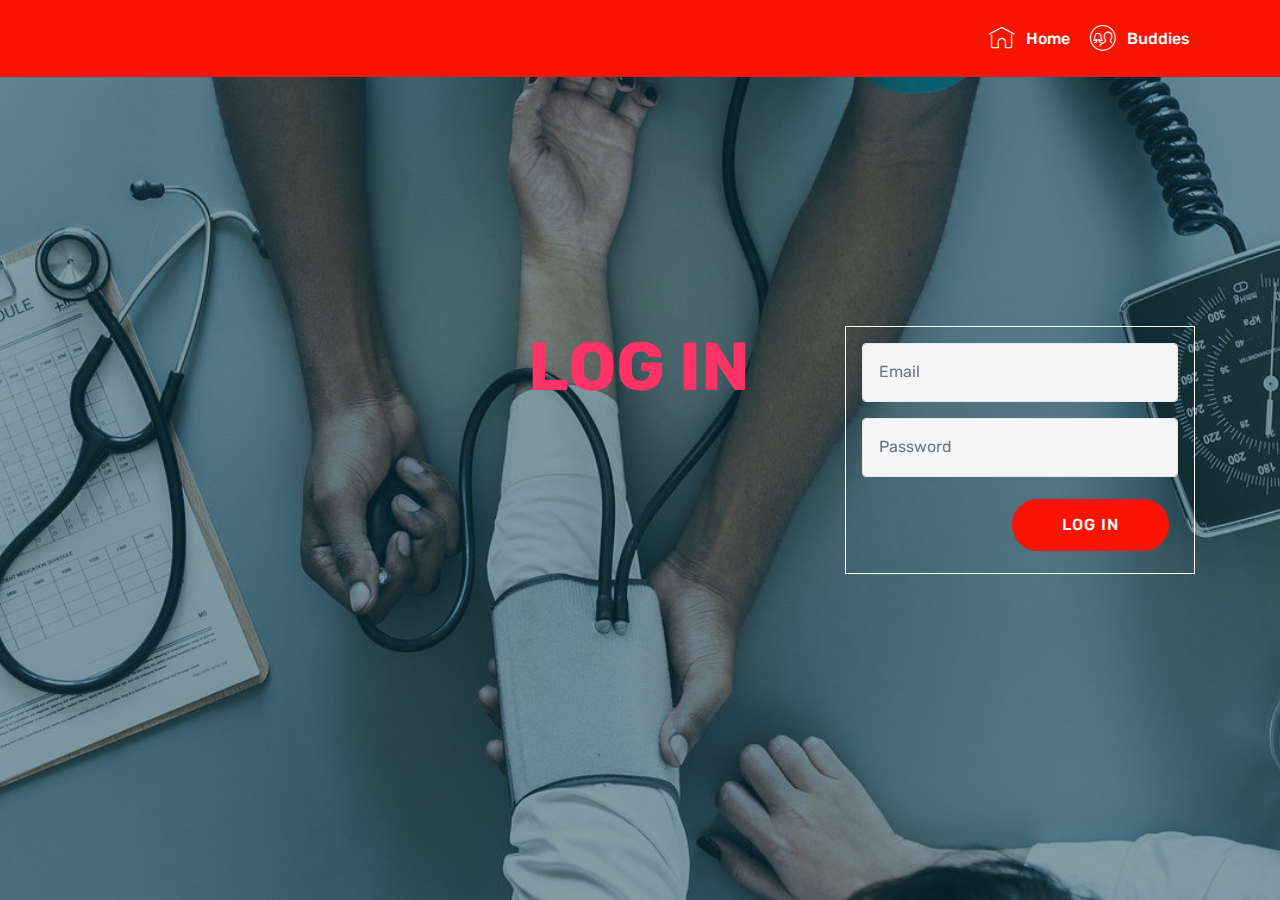
==== commit 4240bed6: "Update login.html" ====
--- a/login.html
+++ b/login.html
@@ -82,7 +82,10 @@
                     </div>
                 </div>
                 
-                <span class="input-group-btn"><button href="" type="submit" class="btn btn-secondary btn-form display-4">LOGIN</button></span>
+               <div class="mbr-section-btn"><a class="btn btn-md btn-primary display-4" href="https://kenny254.github.io/Damupap/login.html">LOG IN</a>
+                    
+            </div> 
+              
             </form>
         </div>
     </div>
@@ -107,4 +110,4 @@
   
  <div id="scrollToTop" class="scrollToTop mbr-arrow-up"><a style="text-align: center;"><i class="mbr-arrow-up-icon mbr-arrow-up-icon-cm cm-icon cm-icon-smallarrow-up")></i></a></div>
   </body>
-</html>+</html>
